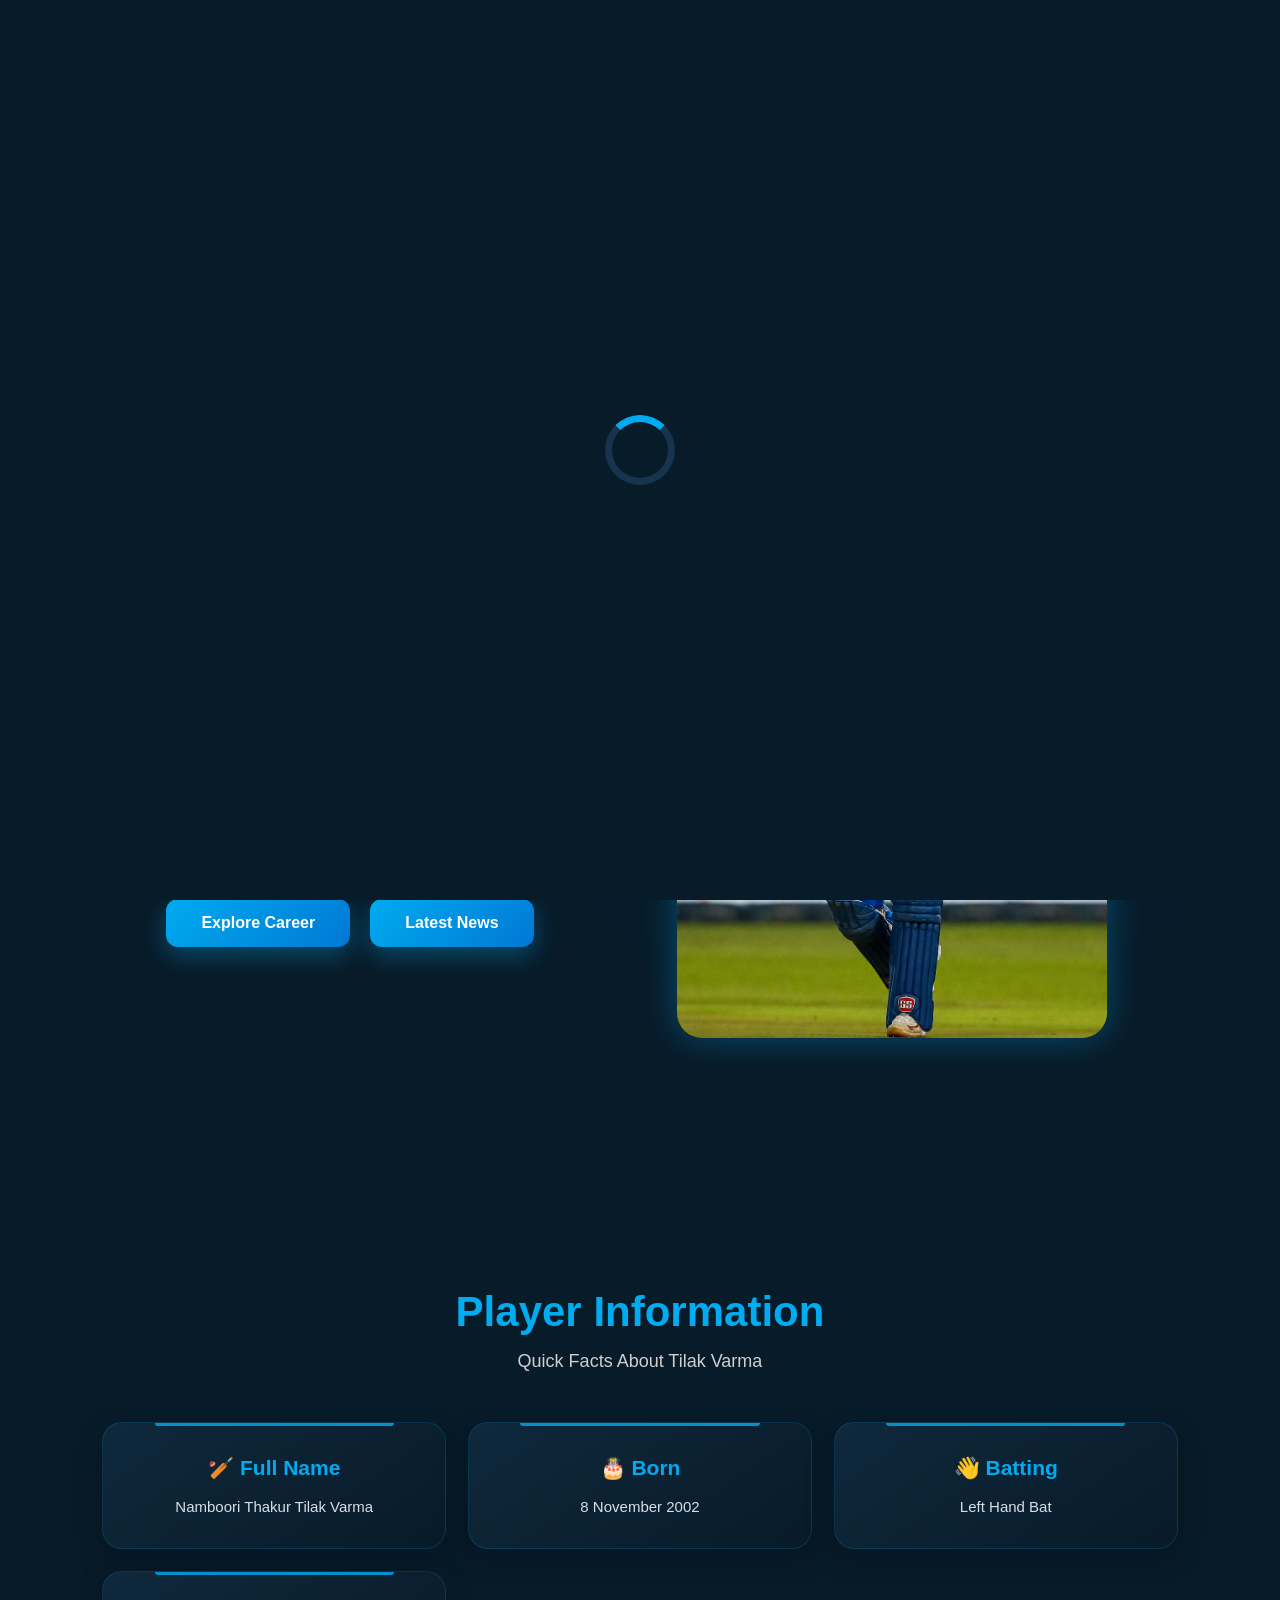
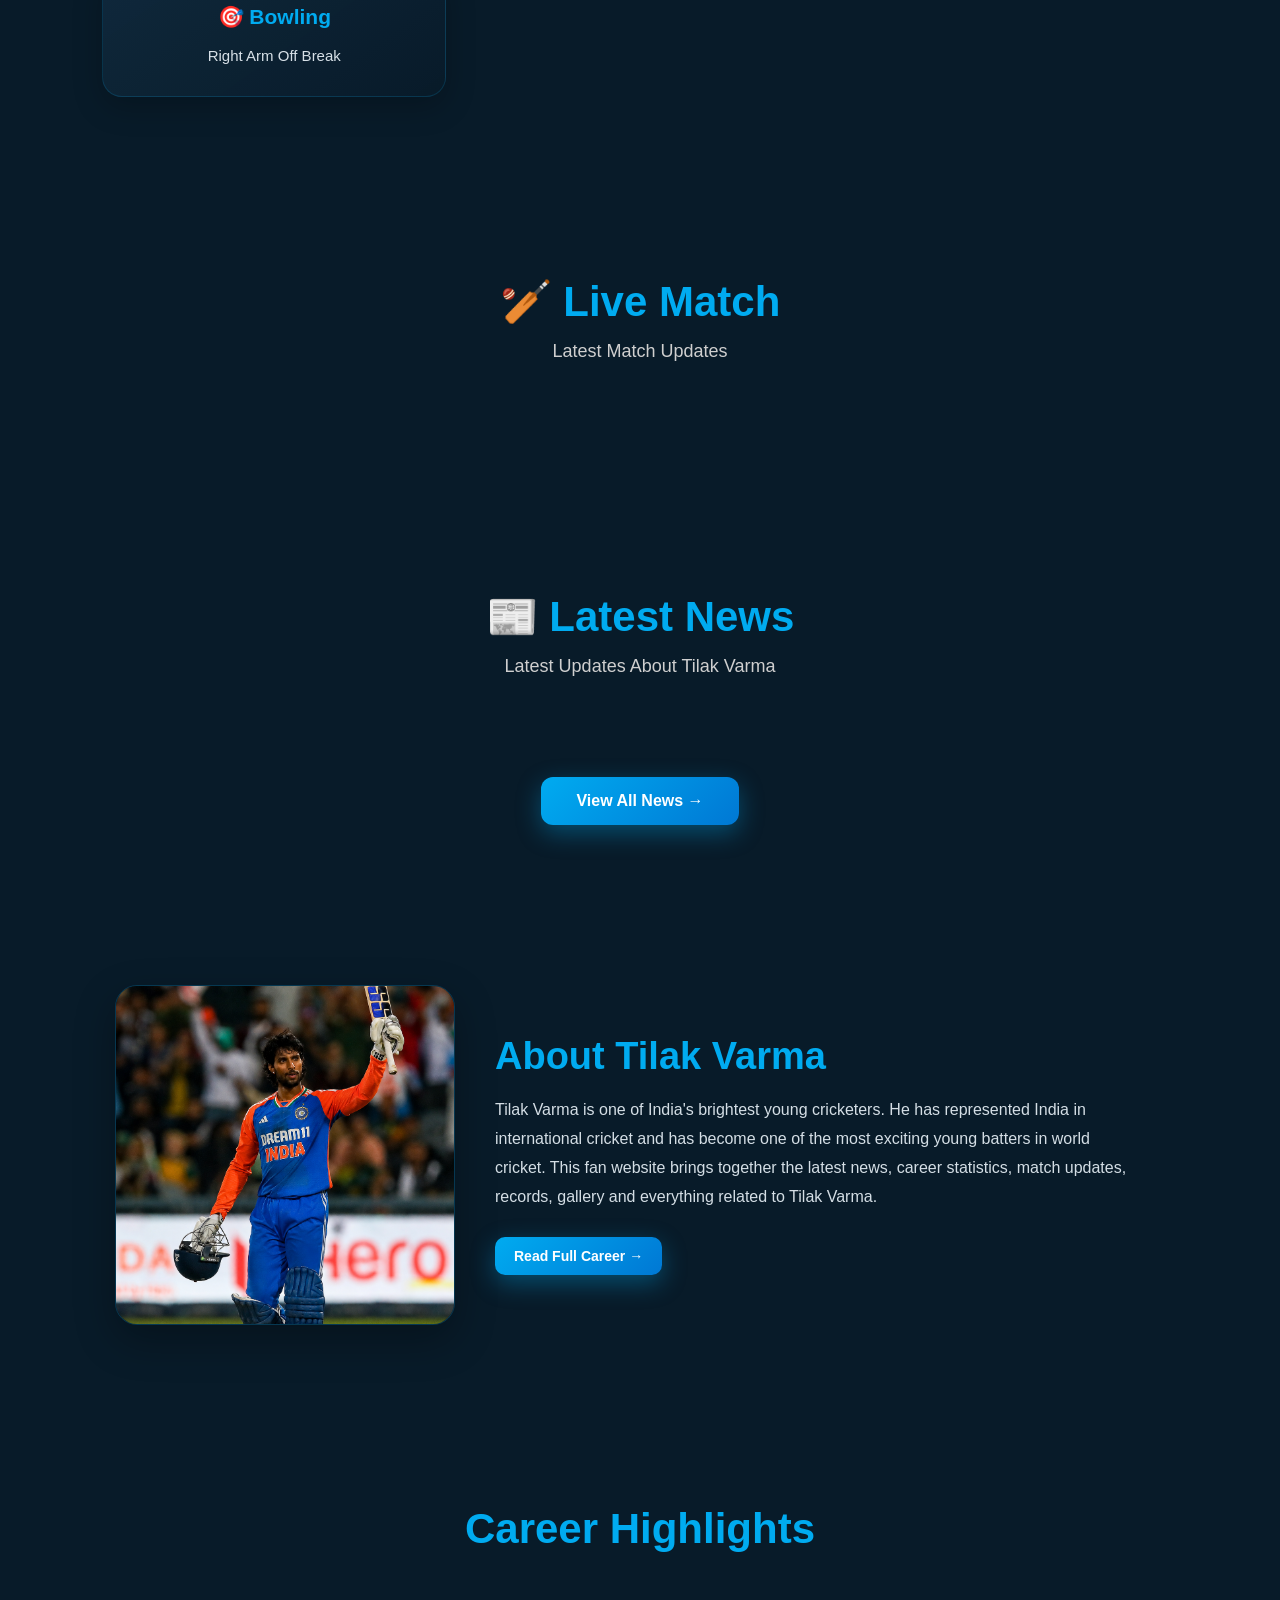
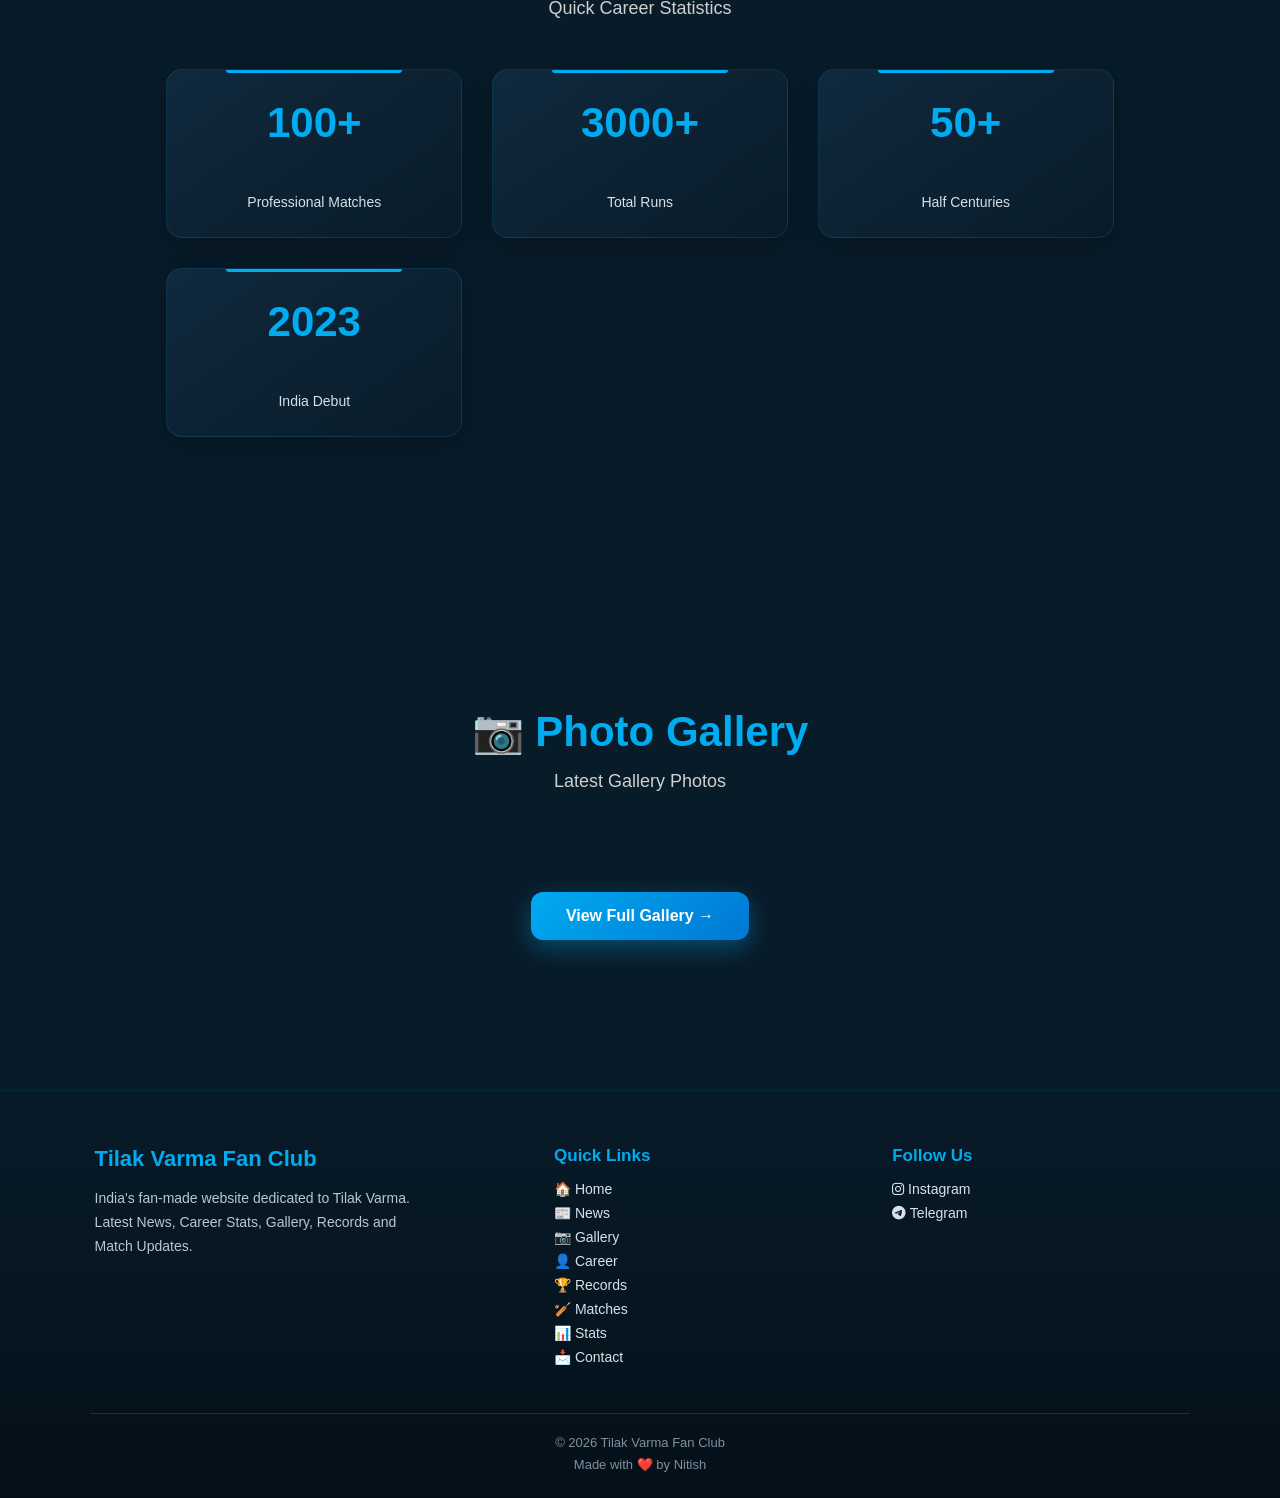
==== index.html @ 5b2d145c "website updated" ====
<!doctype html>
<html lang="en">
<head>

    <meta charset="UTF-8">

    <meta
        name="viewport"
        content="width=device-width, initial-scale=1.0"
    >

    <meta
        name="theme-color"
        content="#081b29"
    >

    <title>
        Tilak Varma Fan Club | News, Stats, Records & Gallery
    </title>

    <meta
        name="description"
        content="Tilak Varma Fan Club — Get the latest Tilak Varma news, career stats, records, match updates, photos and gallery."
    >

    <meta
        name="keywords"
        content="Tilak Varma, Tilak Varma Fan Club, Tilak Varma News, Tilak Varma Stats, Tilak Varma Records, Tilak Varma Photos, Tilak Varma Matches"
    >

    <meta
        name="author"
        content="Tilak Varma Fan Club"
    >

    <meta
        name="robots"
        content="index, follow"
    >

    <!-- Canonical -->

    <link
        rel="canonical"
        href="https://tilak-varma-fan-club.vercel.app/"
    >

    <!-- Favicon -->

    <link
        rel="icon"
        type="image/png"
        href="image/tilaklogo.png"
    >

    <!-- PWA -->

    <link
        rel="manifest"
        href="manifest.json"
    >

    <link
        rel="apple-touch-icon"
        href="image/tilaklogo.png"
    >

    <!-- Open Graph -->

    <meta
        property="og:type"
        content="website"
    >

    <meta
        property="og:title"
        content="Tilak Varma Fan Club | News, Stats & Records"
    >

    <meta
        property="og:description"
        content="Latest Tilak Varma news, career stats, records, matches and photos."
    >

    <meta
        property="og:image"
        content="https://tilak-varma-fan-club.vercel.app/image/tilaklogo.png"
    >

    <meta
        property="og:url"
        content="https://tilak-varma-fan-club.vercel.app/"
    >

    <meta
        property="og:site_name"
        content="Tilak Varma Fan Club"
    >

    <!-- Twitter / X -->

    <meta
        name="twitter:card"
        content="summary_large_image"
    >

    <meta
        name="twitter:title"
        content="Tilak Varma Fan Club | News, Stats & Records"
    >

    <meta
        name="twitter:description"
        content="Latest Tilak Varma news, stats, records, matches and photos."
    >

    <meta
        name="twitter:image"
        content="https://tilak-varma-fan-club.vercel.app/image/tilaklogo.png"
    >

    <!-- CSS -->

    <link rel="stylesheet" href="css/style.css">
    <link rel="stylesheet" href="css/home.css">
    <link rel="stylesheet" href="css/search.css">
    <link rel="stylesheet" href="css/news.css">
    <link rel="stylesheet" href="css/gallery.css">
    <link rel="stylesheet" href="css/stats.css">
    <link rel="stylesheet" href="css/responsive.css">

    <!-- Font Awesome -->

    <link
        rel="stylesheet"
        href="https://cdnjs.cloudflare.com/ajax/libs/font-awesome/6.6.0/css/all.min.css"
    >

</head>
  <body>
    <!-- ================= HEADER ================= -->

    <header>
      <nav class="navbar">
        <div class="logo">
          <img src="image/tilak.png" alt="Logo"/>

          <h2>
            Tilak Varma

            <span>Fan Club</span>
          </h2>
        </div>
        <ul class="nav-links">
          <li><a href="index.html">Home</a></li>
          <li><a href="stats.html">Stats</a></li>


          <li><a href="news.html">News</a></li>

          <li><a href="gallery.html">Gallery</a></li>
          
          
          <li><a href="career.html">Career</a></li>

          <li><a href="records.html">Records</a></li>

          <li><a href="matches.html">Matches</a></li>

          <li><a href="contact.html">Contact</a></li>
        </ul>

        <div class="menu">
          <i class="fas fa-bars"></i>
        </div>
      </nav>
    </header>
    <!-- ================= SEARCH ================= -->

<div class="site-search">

    <div class="search-box">

        <i class="fas fa-search"></i>

        <input
            type="search"
            id="siteSearch"
            placeholder="Search News, Records, Matches..."
            autocomplete="off"
        >

        <button
            id="clearSearch"
            type="button"
            aria-label="Clear Search"
        >
            ×
        </button>

    </div>

    <div
        id="searchResults"
        class="search-results">
    </div>

</div>

    <!-- ================= HERO ================= -->

    <section class="hero">
      <div class="hero-content">
        <p class="tag">🏏 India • Batting All-rounder</p>

        <h1>Tilak <span>Varma</span></h1>

        <h3>Indian International Cricketer</h3>

        <p>
          Welcome to India's biggest fan website dedicated to Tilak Varma. Get
          the latest News, Career Stats, Gallery, Records, Live Matches and much
          more.
        </p>

        <div class="hero-buttons">
          <a href="career.html" class="btn"> Explore Career </a>

          <a href="news.html" class="btn"> Latest News </a>
        </div>
      </div>

      <div class="hero-image">
        <img src="image/tilak23.png" alt="Tilak Varma"/>
      </div>
    </section>
    <!-- ================= PLAYER INFO ================= -->

    <section class="info-section">
      <h2 class="section-title">Player Information</h2>

      <p class="section-subtitle">Quick Facts About Tilak Varma</p>

      <div class="info-grid">
        <div class="info-card">
          <h3>🏏 Full Name</h3>
          <p>Namboori Thakur Tilak Varma</p>
        </div>

        <div class="info-card">
          <h3>🎂 Born</h3>
          <p>8 November 2002</p>
        </div>

        <div class="info-card">
          <h3>👋 Batting</h3>
          <p>Left Hand Bat</p>
        </div>

        <div class="info-card">
          <h3>🎯 Bowling</h3>
          <p>Right Arm Off Break</p>
        </div>
      </div>
    </section>

    <!-- ================= LIVE MATCH ================= -->

    <section class="live-match">
      <h2 class="section-title">🏏 Live Match</h2>

      <p class="section-subtitle">Latest Match Updates</p>

      <div id="liveMatches" class="matches-container">
        <!-- Firebase Match Data -->
      </div>
    </section>

    <!-- ================= LATEST NEWS ================= -->

    <section class="latest-news">
      <h2 class="section-title">📰 Latest News</h2>

      <p class="section-subtitle">Latest Updates About Tilak Varma</p>

      <div class="news-container">
        <!-- Firebase Latest 3 News -->
      </div>

      <div class="center-btn">
        <a href="news.html" class="btn"> View All News → </a>
      </div>
    </section>

    <!-- ================= ABOUT ================= -->

    <section class="about">
      <div class="about-image">
        <img src="image/tilak23.png" alt="Tilak Varma" />
      </div>

      <div class="about-content">
        <h2>About Tilak Varma</h2>

        <p>
          Tilak Varma is one of India's brightest young cricketers. He has
          represented India in international cricket and has become one of the
          most exciting young batters in world cricket. This fan website brings
          together the latest news, career statistics, match updates, records,
          gallery and everything related to Tilak Varma.
        </p>

        <a href="career.html" class="btn"> Read Full Career → </a>
      </div>
    </section>

    <!-- ================= CAREER HIGHLIGHTS ================= -->

    <section class="stats-section">
      <h2 class="section-title">Career Highlights</h2>

      <p class="section-subtitle">Quick Career Statistics</p>

      <div class="stats-grid">
        <div class="stat-card">
          <h2>100+</h2>

          <p>Professional Matches</p>
        </div>

        <div class="stat-card">
          <h2>3000+</h2>

          <p>Total Runs</p>
        </div>

        <div class="stat-card">
          <h2>50+</h2>

          <p>Half Centuries</p>
        </div>

        <div class="stat-card">
          <h2>2023</h2>

          <p>India Debut</p>
        </div>
      </div>
    </section>

    <!-- ================= GALLERY PREVIEW ================= -->

    <section class="gallery-preview">
      <h2 class="section-title">📷 Photo Gallery</h2>

      <p class="section-subtitle">Latest Gallery Photos</p>

      <div class="gallery-grid">
        <!-- Firebase Gallery -->
      </div>

      <div class="center-btn">
        <a href="gallery.html" class="btn"> View Full Gallery → </a>
      </div>
    </section>
    <!-- ================= FOOTER ================= -->

<footer>

    <div class="footer-content">

        <div class="footer-box">

            <h2>Tilak Varma Fan Club</h2>

            <p>

                India's fan-made website dedicated to
                Tilak Varma.

                Latest News, Career Stats,
                Gallery, Records and Match Updates.

            </p>

        </div>

        <div class="footer-box">

            <h3>Quick Links</h3>

            <a href="index.html">🏠 Home</a>
            <a href="news.html">📰 News</a>
            <a href="gallery.html">📷 Gallery</a>
            <a href="career.html">👤 Career</a>
            <a href="records.html">🏆 Records</a>
            <a href="matches.html">🏏 Matches</a>
            <a href="stats.html">📊 Stats</a>
            <a href="contact.html">📩 Contact</a>

        </div>

        <div class="footer-box">

            <h3>Follow Us</h3>

            <a href="https://www.instagram.com/tilakvarma72fc?igsh=MTAwdmg4ZjJzMjVjZA=="
               target="_blank">

                <i class="fab fa-instagram"></i>

                Instagram

            </a>

            <a href="https://t.me/+zEn6qYPk-aMzY2Zl"
               target="_blank">

                <i class="fab fa-telegram"></i>

                Telegram

            </a>

        </div>

    </div>

    <hr>

    <p class="copyright">

        © 2026 Tilak Varma Fan Club

        <br>

        Made with ❤️ by Nitish

    </p>

</footer>



<!-- ================= Scroll Top ================= -->

<button id="topBtn">

    <i class="fas fa-arrow-up"></i>

</button>



<!-- ================= Lightbox ================= -->

<div class="lightbox" id="lightbox">

    <span id="close">&times;</span>

    <img id="lightbox-img" src="" alt="Preview">

</div>



<!-- ================= Floating Social ================= -->

<div class="social-floating">

    <a href="https://www.instagram.com/tilakvarma72fc?igsh=MTAwdmg4ZjJzMjVjZA=="
       target="_blank">

        <i class="fab fa-instagram"></i>

    </a>

    <a href="https://t.me/+zEn6qYPk-aMzY2Zl"
       target="_blank">

        <i class="fab fa-telegram"></i>

    </a>

</div>



<!-- ================= Loader ================= -->

<div id="loader">

    <div class="loader-circle"></div>

</div>
<script>
if ("serviceWorker" in navigator) {

    window.addEventListener("load", () => {

        navigator.serviceWorker
            .register("/service-worker.js")
            .then(() => {

                console.log(
                    "✅ Service Worker Registered"
                );

            })
            .catch(error => {

                console.error(
                    "❌ Service Worker Error:",
                    error
                );

            });

    });

}
</script>


<!-- ================= JavaScript ================= -->
 <script type="module" src="js/search.js"> </script>
<script type="module" src="js/script.js"></script>
<script type="module" src="js/firebase.js"></script>
</body>

</html>
---- css/style.css ----
/* ==========================================
   TILAK VARMA FAN CLUB
   MAIN STYLE.CSS
========================================== */

*{
    margin:0;
    padding:0;
    box-sizing:border-box;
}

html,
body{
    width:100%;
    max-width:100%;
    overflow-x:hidden;
}

/* Google Font */

@import url('https://fonts.googleapis.com/css2?family=Poppins:wght@300;400;500;600;700;800&display=swap');

/* Reset */

*{
    margin:0;
    padding:0;
    box-sizing:border-box;
    scroll-behavior:smooth;
}

:root{

    --primary:#00abf0;
    --secondary:#0094d9;
    --dark:#081b29;
    --dark2:#10293d;
    --card:#16344d;
    --white:#ffffff;
    --gray:#d6d6d6;
    --shadow:0 0 25px rgba(0,171,240,.25);

}

body{

    font-family:'Poppins',sans-serif;
    background:var(--dark);
    color:white;
    overflow-x:hidden;

}

img{

    max-width:100%;
    display:block;

}

a{

    text-decoration:none;
    color:white;

}

ul{

    list-style:none;

}

section{

    padding:90px 8%;

}

.container{

    width:100%;
    max-width:1400px;
    margin:auto;

}

/* Scrollbar */

::-webkit-scrollbar{

    width:8px;

}

::-webkit-scrollbar-track{

    background:#0a2334;

}

::-webkit-scrollbar-thumb{

    background:var(--primary);
    border-radius:20px;

}
/* ==========================
   PREMIUM NAVBAR
========================== */

header{
    position: fixed;
    top: 0;
    left: 0;
    width: 100%;
    z-index: 9999;
    transition: .3s ease;
}

header.sticky{
    background: rgba(8,27,41,.95);
    backdrop-filter: blur(15px);
    box-shadow: 0 8px 25px rgba(0,0,0,.25);
}

body{
    padding-top: 90px;
}


.navbar{

width:70%;
max-width:1400px;

height:85px;

margin:auto;

display:flex;
align-items:center;
justify-content:space-between;

}

.logo{

display:flex;
align-items:center;
gap:15px;

}

.logo img{

width:60px;
height:60px;

border-radius:50%;

border:2px solid #00abf0;

transition:.35s;

}

.logo img:hover{

transform:rotate(10deg) scale(1.08);

}

.logo h2{

color:#fff;
font-size:20px;

}

.logo span{

color:#00abf0;

}

.nav-links{

display:flex;
gap:32px;

list-style:none;

}

.nav-links a{

position:relative;

color:#fff;

font-weight:600;

text-decoration:none;

transition:.3s;

}

.nav-links a:hover{

color:#00abf0;

}

.nav-links a::after{

content:"";

position:absolute;

left:0;
bottom:-8px;

width:0;
height:3px;

background:#00abf0;

border-radius:10px;

transition:.3s;

}

.nav-links a:hover::after,
.nav-links a.active::after{

width:100%;

}

.menu{

display:none;

font-size:28px;

color:#fff;

cursor:pointer;

}
/* ==========================================
   HERO SECTION
========================================== */

.hero{

    min-height:100%;

    display:grid;

    grid-template-columns:1fr 1fr;

    align-items:center;

    gap:60px;

    padding:140px 8% 90px;

    background:linear-gradient(rgba(8,27,41,.88),
    rgba(8,27,41,.92));

}

.hero-content{

    animation:fadeLeft 1s ease;

}

.tag{

    display:inline-block;

    background:rgba(0,171,240,.15);

    color:var(--primary);

    padding:10px 18px;

    border-radius:30px;

    margin-bottom:25px;

    font-weight:600;

}

.hero h1{

    font-size:70px;

    line-height:1.1;

    margin-bottom:20px;

}

.hero h1 span{

    color:var(--primary);

}

.hero h3{

    font-size:28px;

    color:#ddd;

    margin-bottom:25px;

}

.hero p{

    color:#ccc;

    font-size:18px;

    line-height:1.8;

    margin-bottom:35px;

}

.hero-buttons{

    display:flex;

    gap:20px;

    flex-wrap:wrap;

}

/* Hero Image */

.hero-image{

    display:flex;

    justify-content:center;

    animation:fadeRight 1s ease;

}

.hero-image img{

    width:420px;

    border-radius:25px;

    box-shadow:0 0 40px rgba(0,171,240,.35);

    transition:.4s;

}

.hero-image img:hover{

    transform:scale(1.04);

}

/* ==========================================
   BUTTON
========================================== */
.btn{

display:inline-block;
padding:15px 35px;
border-radius:12px;

background:linear-gradient(135deg,#00abf0,#0078d4);

color:#fff;
font-weight:600;

transition:.35s;

box-shadow:0 8px 25px rgba(0,171,240,.35);

}

.btn:hover{

transform:translateY(-5px);

box-shadow:0 12px 35px rgba(0,171,240,.55);

}

/* ==========================================
   SECTION TITLE
========================================== */

.section-title{

    text-align:center;

    font-size:42px;

    color:var(--primary);

    margin-bottom:15px;

}

.section-subtitle{

    text-align:center;

    color:#cfcfcf;

    margin-bottom:50px;

    font-size:18px;

}/* ==========================================
   PREMIUM INFO SECTION
========================================== */

.info-grid {
    display: grid;
    grid-template-columns: repeat(3, 1fr);
    gap: 22px;
    margin-top: 40px;
}

.info-card {
    position: relative;
    overflow: hidden;

    background: linear-gradient(
        145deg,
        rgba(16,41,61,.95),
        rgba(8,27,41,.98)
    );

    padding: 28px 24px;

    border-radius: 20px;

    text-align: center;

    border: 1px solid rgba(0,171,240,.16);

    box-shadow:
        0 10px 30px rgba(0,0,0,.22);

    transition:
        transform .3s ease,
        box-shadow .3s ease,
        border-color .3s ease;
}


/* Blue glow at top */

.info-card::before {
    content: "";

    position: absolute;

    top: 0;
    left: 15%;
    right: 15%;

    height: 3px;

    background: #00abf0;

    border-radius: 0 0 10px 10px;

    opacity: .8;
}


/* Hover */

.info-card:hover {
    transform: translateY(-7px);

    border-color: rgba(0,171,240,.45);

    box-shadow:
        0 18px 40px rgba(0,171,240,.18);
}


/* Heading */

.info-card h3 {
    color: var(--primary);

    margin: 5px 0 14px;

    font-size: 21px;

    font-weight: 700;
}


/* Paragraph */

.info-card p {
    color: #d7e0e7;

    line-height: 1.7;

    font-size: 15px;

    margin: 0;
}


/* ==========================================
   MOBILE
========================================== */
@media (max-width: 768px) {

    .info-grid {
        grid-template-columns: repeat(2, 1fr);
        gap: 10px;
        margin-top: 25px;
    }

    .info-card {
        padding: 16px 10px;
        border-radius: 13px;
    }

    .info-card h3 {
        font-size: 15px;
        margin-bottom: 6px;
    }

    .info-card p {
        font-size: 11.5px;
        line-height: 1.5;
    }

}


/* ==========================================
   SMALL PHONES
========================================== */

@media (max-width: 420px) {

    .info-grid {
        gap: 11px;
    }

    .info-card {
        padding: 18px 12px;

        border-radius: 14px;
    }

    .info-card h3 {
        font-size: 16px;
    }

    .info-card p {
        font-size: 12.5px;
    }

}
/* ======================================
   PREMIUM LIVE MATCH
====================================== */

.matches-container{

display:flex;
justify-content:center;

}

.match-card{

width:100%;
max-width:850px;

background:linear-gradient(135deg,#10293d,#081b29);

border:1px solid rgba(0,171,240,.15);

border-radius:22px;

padding:30px;

box-shadow:0 15px 40px rgba(0,0,0,.35);

transition:.35s;

}

.match-card:hover{

transform:translateY(-8px);

box-shadow:0 20px 45px rgba(0,171,240,.30);

}

.match-card h3{

color:#fff;

font-size:28px;

margin-bottom:15px;

}

.match-card p{

color:#c8d5df;

margin:10px 0;

font-size:17px;

}

.match-status{

display:inline-block;

padding:8px 18px;

border-radius:30px;

background:#00abf0;

color:#fff;

font-weight:700;

margin-bottom:18px;

}

@media(max-width:768px){

.match-card{

padding:20px;

border-radius:16px;

}

.match-card h3{

font-size:22px;

}

.match-card p{

font-size:15px;

}

}


/* ==========================================
   NEWS SECTION
========================================== */

.news-container{

    display:grid;

    grid-template-columns:repeat(auto-fit,minmax(330px,1fr));

    gap:30px;

}

.news-card{

    background:var(--card);

    border-radius:18px;

    overflow:hidden;

    transition:.35s;

}

.news-card:hover{

    transform:translateY(-10px);

    box-shadow:var(--shadow);

}
.news-card img{
    width:100%;
    height:220px;
    object-fit:cover;
}


.news-content{

    padding:20px;

}

.news-content h3{

    color:var(--primary);

    margin-bottom:15px;

}

.news-content p{

    color:#ddd;

    line-height:1.7;

    margin-bottom:20px;
/* ======================================
   PREMIUM GALLERY PREVIEW
====================================== */

.gallery-preview {
    padding: 55px 0;
}

.gallery-preview .gallery-grid {
    display: grid;
    grid-template-columns: repeat(3, 1fr);
    gap: 18px;
    margin-top: 28px;
}

.gallery-preview .gallery-photo {
    width: 100%;
    height: 240px;

    object-fit: cover;

    border-radius: 16px;

    cursor: pointer;

    display: block;

    transition: .35s ease;

    box-shadow: 0 8px 25px rgba(0,0,0,.22);
}

.gallery-preview .gallery-photo:hover {
    transform: translateY(-5px) scale(1.02);

    box-shadow:
        0 15px 35px rgba(0,171,240,.20);
}}
/* ==========================================
   CENTER BUTTON
========================================== */

.center-btn{

    text-align:center;

    margin-top:50px;

}/* ==========================================
   PREMIUM ABOUT SECTION
========================================== */

.about {
    max-width: 1150px;
    margin: 70px auto;
    padding: 0 30px;

    display: grid;
    grid-template-columns: 380px 1fr;
    align-items: center;
    gap: 20px;
}

.about-image {
    display: flex;
    justify-content: center;
}

.about-image img {
    width: 100%;
    max-width: 340px;
    height: 340px;

    object-fit: cover;

    border-radius: 22px;

    border: 1px solid rgba(0,171,240,.2);

    box-shadow:
        0 15px 40px rgba(0,0,0,.3);

    transition: .3s ease;
}

.about-image img:hover {
    transform: translateY(-5px);

    box-shadow:
        0 18px 40px rgba(0,171,240,.18);
}

.about-content {
    padding: 10px 0;
}

.about-content h2 {
    color: var(--primary);

    font-size: 38px;

    margin: 0 0 18px;

    font-weight: 800;
}

.about-content p {
    color: #d4dee5;

    font-size: 16px;

    line-height: 1.8;

    margin: 0 0 25px;

    max-width: 650px;
}

.about-content .btn {
    display: inline-flex;
    align-items: center;

    padding: 11px 19px;

    border-radius: 10px;

    font-size: 14px;
}


/* ==========================================
   TABLET
========================================== */

@media (max-width: 900px) {

    .about {
        grid-template-columns: 280px 1fr;
        gap: 30px;

        padding: 0 25px;
    }

    .about-image img {
        width: 270px;
        height: 270px;
    }

    .about-content h2 {
        font-size: 32px;
    }

    .about-content p {
        font-size: 14px;
        line-height: 1.7;
    }

}


/* ==========================================
   MOBILE
========================================== */

@media (max-width: 768px) {

    .about {
        grid-template-columns: 1fr;

        gap: 22px;

        margin: 50px auto;

        padding: 0 18px;

        text-align: center;
    }

    .about-image img {
        width: 310px;
        height: 330px;

        border-radius: 17px;
    }

    .about-content {
        padding: 0;
    }

    .about-content h2 {
        font-size: 28px;

        margin-bottom: 12px;
    }

    .about-content p {
        font-size: 13px;

        line-height: 1.7;

        margin-bottom: 18px;
    }

    .about-content .btn {
        padding: 10px 16px;

        font-size: 13px;
    }

}


/* ==========================================
   SMALL PHONE
========================================== */

@media (max-width: 420px) {

    .about {
        margin: 40px auto;
        padding: 0 14px;
    }

    .about-image img {
        width: 180px;
        height: 180px;
    }

    .about-content h2 {
        font-size: 25px;
    }

    .about-content p {
        font-size: 12.5px;
    }

}
/* ==========================================
   PREMIUM CAREER STATS
========================================== */

.stats-grid {
    display: grid;
    grid-template-columns: repeat(4, 1fr);
    gap: 18px;
    margin-top: 30px;
}

.stat-card {
    position: relative;
    overflow: hidden;

    background: linear-gradient(
        145deg,
        #10293d,
        #081b29
    );

    padding: 24px 18px;

    text-align: center;

    border-radius: 16px;

    border: 1px solid rgba(0,171,240,.15);

    box-shadow: 0 8px 25px rgba(0,0,0,.22);

    transition: .3s ease;
}

.stat-card:hover {
    transform: translateY(-5px);

    border-color: rgba(0,171,240,.45);

    box-shadow: 0 14px 30px rgba(0,171,240,.18);
}

/* Blue top line */

.stat-card::before {
    content: "";

    position: absolute;

    top: 0;
    left: 20%;
    right: 20%;

    height: 3px;

    background: #00abf0;

    border-radius: 0 0 10px 10px;
}

.stat-card h2 {
    font-size: 36px;

    color: var(--primary);

    margin: 5px 0 8px;

    font-weight: 800;
}

.stat-card p {
    color: #d5e0e8;

    font-size: 14px;

    margin: 0;

    line-height: 1.5;
}


/* ==========================================
   TABLET
========================================== */

@media (max-width: 992px) {

    .stats-grid {
        grid-template-columns: repeat(2, 1fr);
        gap: 14px;
    }

}


/* ==========================================
   MOBILE
========================================== */

@media (max-width: 600px) {

    .stats-grid {
        grid-template-columns: repeat(2, 1fr);
        gap: 10px;
        margin-top: 22px;
    }

    .stat-card {
        padding: 18px 10px;
        border-radius: 13px;
    }

    .stat-card h2 {
        font-size: 29px;
        margin-bottom: 5px;
    }

    .stat-card p {
        font-size: 12px;
    }

}


/* ==========================================
   SMALL PHONES
========================================== */

@media (max-width: 380px) {

    .stats-grid {
        gap: 8px;
    }

    .stat-card {
        padding: 15px 8px;
    }

    .stat-card h2 {
        font-size: 26px;
    }

    .stat-card p {
        font-size: 11px;
    }

}/* ==========================================
   PREMIUM FOOTER
========================================== */

footer {
    background: linear-gradient(
        180deg,
        #081b29,
        #041019
    );

    padding: 50px 7% 22px;

    margin-top: 60px;

    border-top: 1px solid rgba(0,171,240,.15);
}

.footer-content {
    max-width: 1200px;
    margin: 0 auto;

    display: grid;
    grid-template-columns: 1.4fr 1fr 1fr;
    gap: 35px;
}

.footer-box {
    padding: 5px;
}

.footer-box h2,
.footer-box h3 {
    color: var(--primary);

    margin: 0 0 15px;

    font-weight: 700;
}

.footer-box h2 {
    font-size: 22px;
}

.footer-box h3 {
    font-size: 17px;
}

.footer-box p {
    color: #b9c7d1;

    line-height: 1.7;

    font-size: 14px;

    max-width: 330px;

    margin: 0;
}

.footer-box a {
    display: block;

    width: fit-content;

    color: #d8e1e7;

    text-decoration: none;

    margin: 8px 0;

    font-size: 14px;

    transition: .25s ease;
}

.footer-box a:hover {
    color: var(--primary);

    padding-left: 5px;
}

footer hr {
    max-width: 1200px;

    border: none;

    height: 1px;

    background: rgba(255,255,255,.12);

    margin: 35px auto 18px;
}

.copyright {
    text-align: center;

    color: #7f909d;

    font-size: 13px;

    line-height: 1.7;

    margin: 0;
}
@media (max-width: 500px) {

    footer {
    padding: 32px 7% 15px;
    margin-top: 40px;

    background: linear-gradient(
        180deg,
        #081b29,
        #041019
    );

    border-top: 1px solid rgba(0,171,240,.15);
}
    .footer-content {
        display: grid;
        grid-template-columns: 1fr 1fr;
        gap: 18px 25px;
    }

    /* Description full width */
    .footer-box:first-child {
        grid-column: 1 / -1;
        text-align: center;
    }

    .footer-box h2 {
        font-size: 19px;
        margin-bottom: 8px;
    }

    .footer-box h3 {
        font-size: 15px;
        margin-bottom: 8px;
    }

    .footer-box p {
        font-size: 12px;
        line-height: 1.5;
        margin: 0 auto;
    }

    .footer-box a {
        font-size: 12px;
        margin: 5px 0;
        line-height: 1.4;
    }

    footer hr {
        margin: 20px 0 12px;
    }

    .copyright {
        font-size: 11px;
        line-height: 1.5;
    }

}
/* ==========================================
   SOCIAL FLOATING
========================================== */

.social-floating{

    position:fixed;

    right:25px;

    bottom:100px;

    display:flex;

    flex-direction:column;

    gap:15px;

    z-index:999;

}

.social-floating a{

    width:55px;

    height:55px;

    display:flex;

    justify-content:center;

    align-items:center;

    background:var(--primary);

    color:white;

    border-radius:50%;

    font-size:22px;

    transition:.3s;

    box-shadow:0 0 20px rgba(0,171,240,.35);

}

.social-floating a:hover{

    transform:scale(1.1);

    background:var(--secondary);

}


/* ==========================================
   SCROLL TO TOP
========================================== */

#topBtn{

    position:fixed;

    right:25px;

    bottom:25px;

    width:55px;

    height:55px;

    border:none;

    border-radius:50%;

    background:var(--primary);

    color:white;

    font-size:22px;

    cursor:pointer;

    display:none;  

    justify-content: center;
    align-items: center;
    display: flex;

    z-index:999;

    transition:.3s;
    

}

#topBtn:hover{

    background:var(--secondary);

    transform:translateY(-5px);

}
/* ==========================================
   LIGHTBOX
========================================== */

.lightbox{

    position:fixed;

    inset:0;

    background:rgba(0,0,0,.92);

    display:none;

    justify-content:center;

    align-items:center;

    z-index:99999;

}

.lightbox img{

    max-width:90%;

    max-height:90%;

    border-radius:15px;

    box-shadow:0 0 40px rgba(0,171,240,.35);

}

#close{

    position:absolute;

    top:25px;

    right:35px;

    font-size:45px;

    color:white;

    cursor:pointer;

}

/* ==========================================
   LOADER
========================================== */

#loader{

    position:fixed;

    inset:0;

    background:#081b29;

    display:flex;

    justify-content:center;

    align-items:center;

    z-index:999999;

}

.loader-circle{

    width:70px;

    height:70px;

    border:7px solid #16344d;

    border-top:7px solid var(--primary);

    border-radius:50%;

    animation:spin 1s linear infinite;

}

@keyframes spin{

    100%{

        transform:rotate(360deg);

    }

}

/* ==========================================
   FADE ANIMATION
========================================== */

@keyframes fadeLeft{

    from{

        opacity:0;

        transform:translateX(-60px);

    }

    to{

        opacity:1;

        transform:translateX(0);

    }

}

@keyframes fadeRight{

    from{

        opacity:0;

        transform:translateX(60px);

    }

    to{

        opacity:1;

        transform:translateX(0);

    }

}

@keyframes fadeUp{

    from{

        opacity:0;

        transform:translateY(50px);

    }

    to{

        opacity:1;

        transform:translateY(0);

    }

}

/* ==========================================
   RESPONSIVE
========================================== */

@media(max-width:991px){

.menu{

display:block;

color:white;

}

@media(max-width:992px){

.hero{

flex-direction:column-reverse;
text-align:center;
min-height:auto;
padding:40px 0;

}

.hero h1{

font-size:48px;

}

.hero h3{

font-size:24px;

}

.hero p{

margin:auto;

}

.hero-buttons{

justify-content:center;

}

.hero-image img{

width:320px;

}

}

@media(max-width:480px){

.hero{

margin-top:30px;

}

.hero h1{

font-size:40px;

}

.hero h3{

font-size:20px;

}

.hero p{

font-size:16px;

}

.hero-image img{

width:260px;

}

.tag{

font-size:14px;

padding:8px 16px;

}

}

.about{

grid-template-columns:1fr;

text-align:center;

}

.about-image{

margin-bottom:30px;

}

.about-image img{

width:300px;

}

.footer-content{

grid-template-columns:1fr;

text-align:center;

}

.social-floating{

right:15px;

bottom:90px;

}

#topBtn{

right:15px;

bottom:20px;

}

}

@media(max-width:600px){

section{

padding:70px 5%;

}

.hero h1{

font-size:38px;

}

.section-title{

font-size:30px;

}

.info-grid,
.news-container,
.gallery-grid,
.matches-container,
.stats-grid{

grid-template-columns:1fr;

}

.logo h2{

font-size:20px;

}

.logo img{

width:50px;

height:50px;

}

.btn{

padding:12px 24px;

font-size:15px;

}


/* =================================
   MOBILE SCROLL HEADER
================================= */

@media (max-width: 992px) {

    header.scroll-hide .logo {
        opacity: 0;
        visibility: hidden;
        transform: translateX(-30px);
        pointer-events: none;
    }

    header.scroll-hide .menu,
    header.scroll-hide .menu-toggle {
        opacity: 1;
        visibility: visible;
    }

    header .logo {
        transition: .3s ease;
    }
}
}

/* =========================================
   MOBILE NAVBAR - COMPACT
========================================= */

@media (max-width: 992px) {

    header {
        height: 78px;
    }

    .navbar {
        height: 78px;
        min-height: 78px;
        padding: 0 18px;
        display: flex;
        align-items: center;
    }

    /* Logo */
    .logo {
        height: 48px;
        display: flex;
        align-items: center;
        gap: 9px;
    }

    .logo img {
        width: 42px;
        height: 42px;
        object-fit: cover;
        border-radius: 50%;
    }

    .logo span {
        font-size: 17px;
    }

    /* Hamburger */
    .menu-toggle,
    .menu {
        font-size: 30px;
        line-height: 1;
        padding: 5px;
    }

}


/* =========================================
   AFTER SCROLL - ONLY MENU
========================================= */

@media (max-width: 992px) {

    header.scroll-hide {
        height: 60px;
    }

    header.scroll-hide .navbar {
        height: 60px;
        min-height: 60px;
        padding: 0 15px;
    }

    header.scroll-hide .logo {
        opacity: 0;
        visibility: hidden;
        width: 0;
        overflow: hidden;
        margin: 0;
    }

    header.scroll-hide .menu-toggle,
    header.scroll-hide .menu {
        font-size: 28px;
        margin-left: auto;
    }

}

/* ==========================================
   HOME LATEST NEWS - PREMIUM
========================================== */

.latest-news .news-container {
    display: grid;
    grid-template-columns: repeat(2, 1fr);
    gap: 22px;
}

.latest-news .news-card {
    background: var(--card);
    border-radius: 18px;
    overflow: hidden;
    transition: .3s ease;

    border: 1px solid rgba(0,171,240,.12);
    box-shadow: 0 8px 25px rgba(0,0,0,.20);
}

.latest-news .news-card:hover {
    transform: translateY(-5px);
    box-shadow: 0 15px 35px rgba(0,171,240,.16);
}

.latest-news .news-card img {
    width: 100%;
    height: 220px;
    object-fit: cover;
    display: block;
}

.latest-news .news-content {
    padding: 18px;
}

.latest-news .news-content h3 {
    color: var(--primary);
    font-size: 19px;
    line-height: 1.35;
    margin: 0 0 9px;


    overflow: hidden;
}

.latest-news .news-content p {
    color: #ddd;
    font-size: 13px;
    line-height: 1.6;
    margin: 0 0 16px;

    overflow: hidden;
}


/* ==========================================
   MOBILE
========================================== */

@media (max-width: 768px) {

    .latest-news .news-container {
        grid-template-columns: 1fr;
        gap: 15px;
    }

    .latest-news .news-card {
        border-radius: 15px;
    }

    .latest-news .news-card img {
        height: 200px;
    }

    .latest-news .news-content {
        padding: 15px;
    }

    .latest-news .news-content h3 {
        font-size: 17px;
    }

    .latest-news .news-content p {
        font-size: 12.5px;
        line-height: 1.6;
    }

}


/* ==========================================
   SMALL PHONE
========================================== */

@media (max-width: 420px) {

    .latest-news .news-card img {
        height: 185px;
    }

    .latest-news .news-content {
        padding: 14px;
    }

}
---- css/home.css ----
.hero{
    width:90%;
    max-width:1400px;
    margin:70px auto;
    min-height:85vh;

    display:flex;
    justify-content:space-between;
    align-items:center;
    gap:60px;
}

.hero-content{
    flex:1;
    animation:fadeLeft 1s ease;
}

.tag{
    display:inline-block;
    padding:10px 20px;
    border-radius:50px;
    background:#10314d;
    color:#fff;
    font-weight:600;
    margin-bottom:25px;
}

.hero h1{
    font-size:72px;
    line-height:1.1;
    color:#fff;
    margin-bottom:15px;
}

.hero h1 span{
    color:var(--primary);
}

.hero h3{
    color:#ddd;
    font-size:34px;
    margin-bottom:25px;
}

.hero p{
    color:#b9c6d3;
    line-height:1.8;
    max-width:600px;
    font-size:18px;
}

.hero-buttons{
    display:flex;
    gap:20px;
    margin-top:35px;
    flex-wrap:wrap;
}

.hero-image{
    flex:1;
    display:flex;
    justify-content:center;
    position:relative;
}

.hero-image::before{
    content:"";
    position:absolute;
    width:420px;
    height:420px;
    background:#00abf0;
    filter:blur(120px);
    opacity:.25;
    border-radius:50%;
}

.hero-image img{
    width:430px;
    max-width:100%;
    border-radius:25px;
    position:relative;
    z-index:2;

    animation:floating 5s ease-in-out infinite;

    box-shadow:
    0 0 35px rgba(0,171,240,.35);
}

@keyframes floating{

0%,100%{

transform:translateY(0px);

}

50%{

transform:translateY(-15px);

}

}

@keyframes fadeLeft{

from{

opacity:0;
transform:translateX(-60px);

}

to{

opacity:1;
transform:translateX(0);
}

}

/* ======================================
   PREMIUM NEWS
====================================== */
.latest-news{

padding:90px 0;

}

.news-container{

display:grid;

grid-template-columns:repeat(3,1fr);

gap:30px;

}

.news-card{

background:#10293d;

border-radius:18px;

overflow:hidden;

transition:.35s;

box-shadow:0 10px 30px rgba(0,0,0,.25);

border:1px solid rgba(255,255,255,.05);

}

.news-card:hover{

transform:translateY(-10px);

box-shadow:0 20px 45px rgba(0,171,240,.25);

}

.news-card img{

width:100%;
height:230px;

object-fit:cover;

transition:.4s;

}

.news-card:hover img{

transform:scale(1.08);

}

.news-content{

padding:22px;

}

.news-content h3{

color:#fff;

font-size:22px;

margin-bottom:12px;

line-height:1.5;

}

.news-content p{

color:#b8c6d3;

font-size:15px;

line-height:1.8;

margin-bottom:18px;

}

.news-content .btn{

padding:12px 24px;

font-size:15px;

}

/* ======================================
   PREMIUM GALLERY PREVIEW
====================================== */

.gallery-preview{

padding:90px 0;

}

.gallery-grid{

display:grid;

grid-template-columns:repeat(3,1fr);

gap:22px;

}

.gallery-photo{

width:100%;
height:270px;

object-fit:cover;

border-radius:18px;

cursor:pointer;

transition:.4s;

box-shadow:0 10px 30px rgba(0,0,0,.25);
}

.gallery-photo:hover{

transform:translateY(-8px) scale(1.03);

box-shadow:0 20px 40px rgba(0,171,240,.35);

}
---- css/search.css ----
/* ==========================================
   SEARCH BAR
========================================== */

.site-search {
    width: 100%;
    max-width: 620px;
    margin: 25px auto 0;
    padding: 0 18px;
    box-sizing: border-box;

    position: relative;
    z-index: 100;
}


/* ==========================================
   SEARCH BOX
========================================== */

.site-search .search-box {
    width: 100%;
    height: 54px;

    display: flex !important;
    flex-direction: row !important;

    align-items: center !important;

    box-sizing: border-box;

    background: #102b40;

    border: 1px solid rgba(0,171,240,.35);

    border-radius: 28px;

    padding: 0 10px 0 16px;

    box-shadow:
        0 8px 25px rgba(0,0,0,.20);

    transition: .3s ease;
}

.site-search .search-box:focus-within {
    border-color: #00abf0;

    box-shadow:
        0 0 0 3px rgba(0,171,240,.10),
        0 10px 30px rgba(0,0,0,.25);
}


/* ==========================================
   SEARCH ICON
========================================== */

.site-search .search-box > i {
    position: static !important;

    display: flex !important;

    flex-shrink: 0;

    width: 25px;
    height: 25px;

    align-items: center;
    justify-content: center;

    margin: 0 8px 0 0 !important;

    color: #00abf0;

    font-size: 18px;

    line-height: 1;
}


/* ==========================================
   INPUT
========================================== */

.site-search .search-box input {
    flex: 1 1 auto !important;

    width: auto !important;

    min-width: 0;

    height: 100%;

    padding: 0 8px !important;

    margin: 0 !important;

    border: none !important;

    outline: none !important;

    background: transparent !important;

    color: #fff !important;

    font-size: 15px;
}

.site-search .search-box input::placeholder {
    color: #8296a5;
}


/* ==========================================
   CLEAR BUTTON
========================================== */

.site-search #clearSearch {
    display: none;

    flex-shrink: 0;

    width: 30px !important;
    height: 30px !important;

    min-width: 30px;

    margin: 0 !important;
    padding: 0 !important;

    border: none !important;

    border-radius: 50%;

    background: rgba(255,255,255,.08) !important;

    color: #fff !important;

    font-size: 20px;

    line-height: 30px;

    text-align: center;

    cursor: pointer;
}

.site-search #clearSearch:hover {
    background: rgba(0,171,240,.25) !important;
}


/* ==========================================
   SEARCH RESULTS
========================================== */

.site-search .search-results {
    display: none;

    position: absolute;

    top: 62px;

    left: 18px;
    right: 18px;

    max-height: 400px;

    overflow-y: auto;

    background: #0b2234;

    border: 1px solid rgba(0,171,240,.20);

    border-radius: 15px;

    box-shadow:
        0 18px 40px rgba(0,0,0,.40);
}


/* ==========================================
   RESULT
========================================== */

.site-search .search-result {
    display: flex;

    align-items: center;

    gap: 12px;

    padding: 13px 15px;

    text-decoration: none;

    border-bottom: 1px solid rgba(255,255,255,.06);

    color: #fff;
}

.site-search .search-result:hover {
    background: rgba(0,171,240,.08);
}

.site-search .search-result img {
    width: 50px;
    height: 50px;

    flex-shrink: 0;

    object-fit: cover;

    border-radius: 9px;
}

.search-result-content {
    min-width: 0;
}

.search-result-content h4 {
    margin: 0 0 4px;

    color: #fff;

    font-size: 14px;

    white-space: nowrap;

    overflow: hidden;

    text-overflow: ellipsis;
}

.search-result-content span {
    color: #00abf0;

    font-size: 11px;
}

.search-no-result {
    padding: 22px;

    text-align: center;

    color: #aebdc7;
}


/* ==========================================
   MOBILE
========================================== */

@media (max-width: 768px) {

    .site-search {
        max-width: none;

        margin-top: 20px;

        padding: 0 18px;
    }

    .site-search .search-box {
        height: 52px;
    }

    .site-search .search-box input {
        font-size: 14px;
    }

    .site-search .search-results {
        left: 18px;
        right: 18px;
    }
}


/* ==========================================
   SMALL PHONE
========================================== */

@media (max-width: 420px) {

    .site-search {
        margin-top: 16px;

        padding: 0 14px;
    }

    .site-search .search-box {
        height: 50px;

        border-radius: 25px;
    }

    .site-search .search-box input {
        font-size: 13px;
    }

    .site-search .search-box input::placeholder {
        font-size: 12px;
    }

    .site-search .search-results {
        left: 14px;
        right: 14px;
    }
}
---- css/news.css ----
/* ==========================================
   NEWS HERO
========================================== */

.news-hero {
    width: 100%;
    min-height: 300px;

    display: flex;
    justify-content: center;
    align-items: center;
    flex-direction: column;

    text-align: center;

    background:
        radial-gradient(
            circle at 85% 70%,
            rgba(0,171,240,.55),
            transparent 45%
        ),
        linear-gradient(
            135deg,
            #081b29,
            #10293d
        );

    padding: 55px 20px 45px;

    box-sizing: border-box;
}

.news-hero h1 {
    color: #fff;

    font-size: 46px;

    margin: 0 0 12px;

    font-weight: 800;
}

.news-hero p {
    max-width: 650px;

    color: #d8e2e9;

    font-size: 17px;

    line-height: 1.6;

    margin: 0;
}


/* ==========================================
   SEARCH BOX
========================================== */

.search-box {
    width: 90%;
    max-width: 650px;

    margin: 38px auto 45px;

    box-sizing: border-box;
}

.search-box input {
    width: 100%;

    box-sizing: border-box;

    padding: 15px 22px;

    border: 1px solid rgba(0,171,240,.15);

    outline: none;

    border-radius: 50px;

    background: #10293d;

    color: #fff;

    font-size: 16px;

    transition: .3s;

    box-shadow:
        0 8px 25px rgba(0,0,0,.18);
}

.search-box input:focus {
    border-color: #00abf0;

    box-shadow:
        0 0 20px rgba(0,171,240,.25);
}

.search-box input::placeholder {
    color: #aebbc4;
}


/* ==========================================
   NEWS SECTION
========================================== */

.all-news {
    width: 90%;

    max-width: 1200px;

    margin: 0 auto 60px;
}

.all-news h2 {
    text-align: center;

    color: #00abf0;

    font-size: 38px;

    margin: 0 0 30px;

    font-weight: 800;
}


/* ==========================================
   NEWS GRID
========================================== */

.news-container {
    display: grid;

    grid-template-columns:
        repeat(3, 1fr);

    gap: 22px;
}


/* ==========================================
   NEWS CARD
========================================== */

.news-card {
    background:
        linear-gradient(
            145deg,
            #10293d,
            #0b2132
        );

    border-radius: 18px;

    overflow: hidden;

    transition: .3s ease;

    box-shadow:
        0 10px 28px rgba(0,0,0,.22);

    border: 1px solid rgba(0,171,240,.13);
}

.news-card:hover {
    transform: translateY(-6px);

    box-shadow:
        0 16px 35px rgba(0,171,240,.20);

    border-color:
        rgba(0,171,240,.35);
}


/* ==========================================
   NEWS IMAGE
========================================== */

.news-card img {
    width: 100%;

    height: 205px;

    object-fit: cover;

    display: block;

    transition: .4s;
}

.news-card:hover img {
    transform: scale(1.04);
}


/* ==========================================
   NEWS CONTENT
========================================== */

.news-content {
    padding: 18px;
}


/* DATE */

.news-date {
    display: inline-block;

    background: #00abf0;

    color: #fff;

    padding: 5px 11px;

    border-radius: 30px;

    font-size: 11px;

    font-weight: 600;

    margin-bottom: 10px;
}


/* TITLE */

.news-content h3 {
    color: #fff;

    font-size: 19px;

    line-height: 1.4;

    margin: 0 0 9px;

    font-weight: 700;


    overflow: hidden;
}


/* DESCRIPTION */

.news-content p {
    color: #c9d5dd;

    line-height: 1.6;

    font-size: 13px;

    margin: 0 0 15px;

    overflow: hidden;
}


/* ==========================================
   READ MORE
========================================== */

.read-btn {
    display: inline-flex;

    align-items: center;

    padding: 9px 15px;

    background: #00abf0;

    color: #fff;

    border-radius: 8px;

    text-decoration: none;

    font-size: 12px;

    font-weight: 600;

    transition: .25s;
}

.read-btn:hover {
    background: #008fd1;

    transform: translateY(-2px);

    box-shadow:
        0 6px 15px rgba(0,171,240,.25);
}


/* ==========================================
   TABLET
========================================== */

@media (max-width: 992px) {

    .news-container {
        grid-template-columns:
            repeat(2, 1fr);

        gap: 18px;
    }

    .news-hero {
        min-height: 290px;

        padding: 50px 20px 40px;
    }

    .news-hero h1 {
        font-size: 42px;
    }

}


/* ==========================================
   MOBILE
========================================== */

@media (max-width: 768px) {

    .news-hero {
        min-height: 260px;

        padding: 42px 18px 35px;
    }

    .news-hero h1 {
        font-size: 34px;

        margin-bottom: 10px;
    }

    .news-hero p {
        font-size: 14px;

        line-height: 1.6;

        max-width: 350px;
    }


    .search-box {
        width: 90%;

        margin: 30px auto 38px;
    }

    .search-box input {
        font-size: 14px;

        padding: 13px 18px;
    }


    .all-news {
        width: 90%;

        margin-bottom: 45px;
    }

    .all-news h2 {
        font-size: 30px;

        margin-bottom: 24px;
    }


    .news-container {
        grid-template-columns: 1fr;

        gap: 17px;
    }


    .news-card {
        border-radius: 16px;
    }


    .news-card img {
        height: 210px;
    }


    .news-content {
        padding: 16px;
    }


    .news-content h3 {
        font-size: 18px;

        margin-bottom: 8px;
    }


    .news-content p {
        font-size: 13px;

        line-height: 1.6;

        margin-bottom: 14px;
    }


    .news-date {
        font-size: 10px;

        padding: 5px 10px;
    }


    .read-btn {
        padding: 9px 14px;

        font-size: 12px;
    }

}


/* ==========================================
   SMALL PHONE
========================================== */

@media (max-width: 380px) {

    .news-hero {
        min-height: 240px;

        padding: 38px 15px 30px;
    }

    .news-hero h1 {
        font-size: 30px;
    }

    .news-hero p {
        font-size: 13px;
    }

    .search-box {
        width: 92%;

        margin: 25px auto 32px;
    }

    .all-news {
        width: 92%;
    }

    .all-news h2 {
        font-size: 27px;
    }

    .news-card img {
        height: 190px;
    }

}
/* =========================
   ANIMATION
========================= */

.news-card{
    animation:newsFade .8s ease;
}

@keyframes newsFade{

0%{
opacity:0;
transform:translateY(40px);
}

100%{
opacity:1;
transform:translateY(0);
}

}

/* =========================
   IMAGE EFFECT
========================= */

.news-card{
    overflow:hidden;
}

.news-card img{
    transition:.5s;
}

.news-card:hover img{
    transform:scale(1.08);
}

/* =========================
   SCROLL SPACE
========================= */

.all-news{
    scroll-margin-top:100px;
}

/* ==========================================
   NEWS DETAILS PAGE
========================================== */

.news-details {
    max-width: 900px;
    margin: 55px auto 80px;
    padding: 0 20px 45px;

    background: linear-gradient(
        145deg,
        #10293d,
        #081b29
    );

    border: 1px solid rgba(0,171,240,.18);
    border-radius: 22px;

    overflow: hidden;

    box-shadow:
        0 18px 50px rgba(0,0,0,.28);
}


/* News Image */

.news-details > #newsImage {
    display: block;

    width: 100%;
    height: 470px;

    object-fit: cover;
}


/* Title */

.news-details > #newsTitle {
    color: #fff;

    font-size: 38px;
    line-height: 1.25;

    margin: 32px 40px 12px;

    font-weight: 800;
}


/* Date */

.news-details .news-date {
    display: inline-block;

    margin: 0 40px 22px;

    padding: 7px 14px;

    background: #00abf0;

    color: #fff;

    border-radius: 30px;

    font-size: 13px;
    font-weight: 600;
}


/* Full Description */

.news-details .news-description {
    margin: 0 40px;

    color: #d7e0e7;

    font-size: 17px;

    line-height: 1.9;

    white-space: pre-line;
}


/* Back Button */

.news-details > .btn {
    display: inline-flex;

    align-items: center;

    margin: 30px 40px 0;

    padding: 12px 20px;

    background: #00abf0;

    color: #fff;

    text-decoration: none;

    border-radius: 10px;

    font-size: 14px;
    font-weight: 600;

    transition: .3s ease;
}

.news-details > .btn:hover {
    transform: translateY(-3px);

    box-shadow:
        0 8px 25px rgba(0,171,240,.3);
}


/* ==========================================
   MOBILE
========================================== */

@media (max-width: 768px) {

    .news-details {
        margin: 30px 14px 50px;

        padding-bottom: 25px;

        border-radius: 17px;
    }

    .news-details > #newsImage {
        height: 250px;
    }

    .news-details > #newsTitle {
        font-size: 25px;

        margin: 22px 18px 10px;
    }

    .news-details .news-date {
        margin: 0 18px 17px;

        padding: 6px 11px;

        font-size: 11px;
    }

    .news-details .news-description {
        margin: 0 18px;

        font-size: 14px;

        line-height: 1.8;
    }

    .news-details > .btn {
        margin: 22px 18px 0;

        padding: 10px 16px;

        font-size: 13px;
    }

}


/* ==========================================
   SMALL PHONE
========================================== */

@media (max-width: 420px) {

    .news-details {
        margin: 22px 10px 40px;
    }

    .news-details > #newsImage {
        height: 220px;
    }

    .news-details > #newsTitle {
        font-size: 22px;

        margin: 20px 15px 9px;
    }

    .news-details .news-date {
        margin-left: 15px;
        margin-right: 15px;
    }

    .news-details .news-description {
        margin: 0 15px;

        font-size: 13.5px;

        line-height: 1.75;
    }

    .news-details > .btn {
        margin-left: 15px;
    }

}
---- css/gallery.css ----
/* =========================================
   PREMIUM GALLERY
========================================= */

.gallery-hero {
    min-height: 300px;
    padding: 45px 20px;
    display: flex;
    flex-direction: column;
    align-items: center;
    justify-content: center;
    text-align: center;

    background:
        radial-gradient(circle at 80% 50%, rgba(0,171,240,.25), transparent 45%),
        linear-gradient(135deg, #071b2a, #10293d);

    margin: 0;
}

.gallery-hero h1 {
    margin: 0 0 10px;
    font-size: clamp(40px, 6vw, 64px);
    font-weight: 800;
    color: #fff;
}

.gallery-hero p {
    margin: 0;
    font-size: 18px;
    color: rgba(255,255,255,.8);
}


/* =========================================
   GALLERY AREA
========================================= */

.gallery-page {
    padding: 45px 5% 70px;
    margin: 0;
    background: #071b2a;
}

.gallery-grid {
    width: 100%;
    max-width: 1200px;
    margin: 0 auto;

    display: grid;
    grid-template-columns: repeat(3, 1fr);
    gap: 22px;
}


/* =========================================
   PHOTO CARD
========================================= */

.gallery-item {
    position: relative;
    overflow: hidden;

    aspect-ratio: 4 / 5;

    border-radius: 18px;

    background: #10293d;

    border: 1px solid rgba(0,171,240,.18);

    box-shadow: 0 12px 30px rgba(0,0,0,.25);

    cursor: pointer;

    transition: .3s ease;
}

.gallery-item:hover {
    transform: translateY(-6px);
    box-shadow: 0 18px 40px rgba(0,171,240,.22);
}

.gallery-image {
    width: 100%;
    height: 100%;

    display: block;

    object-fit: cover;

    transition: transform .45s ease;
}

.gallery-item:hover .gallery-image {
    transform: scale(1.06);
}


/* =========================================
   IMAGE OVERLAY
========================================= */

.gallery-overlay {
    position: absolute;
    left: 0;
    right: 0;
    bottom: 0;

    height: 100px;

    display: flex;
    align-items: flex-end;
    justify-content: flex-end;

    padding: 18px;

    background: linear-gradient(
        transparent,
        rgba(0,0,0,.75)
    );

    opacity: 0;

    transition: .3s ease;
}

.gallery-item:hover .gallery-overlay {
    opacity: 1;
}

.gallery-overlay i {
    width: 42px;
    height: 42px;

    display: flex;
    align-items: center;
    justify-content: center;

    border-radius: 50%;

    background: #00abf0;
    color: #fff;

    font-size: 16px;
}


/* =========================================
   MOBILE
========================================= */

@media (max-width: 768px) {

    .gallery-hero {
        min-height: 270px;
        padding: 35px 20px;
    }

    .gallery-hero h1 {
        font-size: 40px;
    }

    .gallery-hero p {
        font-size: 16px;
    }

    .gallery-page {
        padding: 30px 16px 50px;
    }

    .gallery-grid {
        grid-template-columns: repeat(2, 1fr);
        gap: 14px;
    }

    .gallery-item {
        border-radius: 14px;
    }

    .gallery-overlay {
        display: none;
    }
}


/* =========================================
   SMALL PHONE
========================================= */

@media (max-width: 420px) {

    .gallery-hero {
        min-height: 240px;
        padding: 30px 15px;
    }

    .gallery-hero h1 {
        font-size: 34px;
    }

    .gallery-grid {
        gap: 12px;
    }

    .gallery-item {
        border-radius: 12px;
    }
}

/* =====================================
   LIGHTBOX
===================================== */

#lightbox{
    position:fixed;
    inset:0;
    background:rgba(0,0,0,.95);
    display:none;
    justify-content:center;
    align-items:center;
    z-index:99999;
    padding:20px;
}

#lightbox img{
    max-width:95%;
    max-height:90%;
    border-radius:18px;
    box-shadow:0 0 40px rgba(0,171,240,.4);
    animation:zoomIn .3s ease;
}

#close{
    position:absolute;
    top:20px;
    right:30px;
    color:#fff;
    font-size:45px;
    cursor:pointer;
    transition:.3s;
}

#close:hover{
    color:#00abf0;
}


/* =====================================
   ZOOM ANIMATION
===================================== */

@keyframes zoomIn{

    from{
        opacity:0;
        transform:scale(.8);
    }

    to{
        opacity:1;
        transform:scale(1);
    }

}
/* =====================================
   MOBILE RESPONSIVE
===================================== */

@media (max-width:768px){

    .gallery-hero{
        min-height:35vh;
        padding:110px 20px 60px;
    }

    .gallery-hero h1{
        font-size:38px;
    }

    .gallery-hero p{
        font-size:16px;
    }

   .gallery-grid{
    display:grid;
    grid-template-columns:repeat(4,1fr);
    gap:20px;
}


@media (max-width:992px){
    .gallery-grid{
        grid-template-columns:repeat(2,1fr);
        gap:15px;
    }
}


@media (max-width:768px){

    .gallery-grid{
        grid-template-columns:1fr;
        gap:15px;
    }

    .gallery-item{
        border-radius:12px;
    }

    .gallery-item img{
        width:100%;
        height:auto;
        aspect-ratio:4/5;
        object-fit:cover;
        border-radius:12px;
    }

}


/* =====================================
   SMALL MOBILE
===================================== */

@media (max-width:480px){

    .gallery-grid{
        grid-template-columns:repeat(3,1fr);
        gap:6px;
    }

    .gallery-item img{
        border-radius:8px;
    }

}


/* =====================================
   DESKTOP
===================================== */

@media (min-width:1200px){

    .gallery-grid{
        grid-template-columns:repeat(5,1fr);
    }


}
.prev-btn,
.next-btn{

    position:absolute;

    top:50%;

    transform:translateY(-50%);

    background:#00abf0;

    color:#fff;

    border:none;

    width:50px;

    height:50px;

    border-radius:50%;

    cursor:pointer;

    font-size:24px;

}

.prev-btn{

    left:20px;

}

.next-btn{

    right:20px;

}
.gallery-item img{
    touch-action: manipulation;
    -webkit-user-select: none;
    user-select: none;
    -webkit-touch-callout: none;
}
#lightbox img{
    touch-action: manipulation;
    max-width:95%;
    max-height:95%;
}
#downloadBtn{

    position:absolute;

    bottom:30px;

    left:50%;

    transform:translateX(-50%);

    background:#00abf0;

    color:#fff;

    border:none;

    padding:12px 25px;

    border-radius:10px;

    cursor:pointer;

    font-size:16px;

}@media (max-width:768px){

    .gallery-item:hover{
        transform:none;
    }

    .gallery-item:hover img{
        transform:none;
    }

}  

.gallery-overlay{
    pointer-events:none;
}}
---- css/stats.css ----
/* =========================
   STATS HERO
========================= */

.stats-hero{
    width:100%;
    min-height:45vh;
    display:flex;
    justify-content:center;
    align-items:center;
    text-align:center;
    background:linear-gradient(135deg,#081b29,#10293d,#00abf0);
    padding:120px 20px 80px;
}

.stats-hero h1{
    font-size:60px;
    color:#fff;
    margin-bottom:20px;
}

.stats-hero p{
    max-width:750px;
    margin:auto;
    color:#e8e8e8;
    font-size:20px;
    line-height:1.8;
}

/* ===========================
   Career Overview
=========================== */

.overview{
    padding:80px 8%;
}

.overview h2{
    text-align:center;
    color:#00bfff;
    font-size:42px;
    margin-bottom:45px;
}

.overview-grid{
    display:grid;
    grid-template-columns:repeat(auto-fit,minmax(220px,1fr));
    gap:25px;
}

.overview-card{
    background:#111a2e;
    border:1px solid rgba(0,191,255,.15);
    border-radius:22px;
    padding:35px 25px;
    text-align:center;
    transition:.35s;
    box-shadow:0 10px 30px rgba(0,0,0,.25);
}

.overview-card:hover{
    transform:translateY(-8px);
    border-color:#00bfff;
    box-shadow:0 20px 40px rgba(0,191,255,.18);
}

.overview-card h3{
    color:#8da2b8;
    font-size:18px;
    margin-bottom:18px;
    font-weight:600;
}

.overview-card h1{
    color:#fff;
    font-size:52px;
    font-weight:800;
}

.overview-card p{
    color:#c8d3df;
    margin-top:10px;
}

/* Mobile */

@media(max-width:768px){

.overview{
    padding:60px 20px;
}

.overview h2{
    font-size:30px;
    margin-bottom:30px;
}

.overview-grid{
    grid-template-columns:repeat(2,1fr);
    gap:15px;
}

.overview-card{
    padding:22px 15px;
    border-radius:16px;
}

.overview-card h3{
    font-size:14px;
}

.overview-card h1{
    font-size:32px;
}

}

@media(max-width:480px){

.overview-grid{
    grid-template-columns:1fr 1fr;
}

.overview-card h1{
    font-size:28px;
}

}
/* =========================
   STATS SECTION
========================= */

.stats-section{
    width:90%;
    margin:90px auto;
}

.stats-section h2{
    text-align:center;
    font-size:42px;
    color:#00abf0;
    margin-bottom:45px;
}

.stats-grid{
    display:grid;
    grid-template-columns:repeat(auto-fit,minmax(280px,1fr));
    gap:30px;
}

.stats-card{
    background:#10293d;
    border-radius:20px;
    padding:35px;
    text-align:center;
    transition:.35s;
    border:1px solid rgba(0,171,240,.15);
    box-shadow:0 8px 25px rgba(0,0,0,.25);
}

.stats-card:hover{
    transform:translateY(-10px);
    border-color:#00abf0;
    box-shadow:0 15px 40px rgba(0,171,240,.35);
}

.stats-card h1{
    color:#00abf0;
    font-size:48px;
    margin:15px 0;
}

.stats-card h3{
    color:#fff;
    font-size:26px;
    margin-bottom:18px;
}

.stats-card p{
    color:#d8d8d8;
    line-height:1.8;
    font-size:17px;
    margin:8px 0;
}

.stats-card strong{
    color:#fff;
}

/* =========================
   TABLES
========================= */

.career-stats{
    width:90%;
    margin:90px auto;
}

.career-stats h2{
    text-align:center;
    color:#00abf0;
    font-size:42px;
    margin-bottom:40px;
}

.table-container{
    overflow-x:auto;
    border-radius:18px;
}

table{
    width:100%;
    border-collapse:collapse;
    background:#10293d;
}

thead{
    background:#00abf0;
}

th{
    padding:18px;
    color:#fff;
    font-size:18px;
}

td{
    padding:16px;
    text-align:center;
    color:#eee;
    border-bottom:1px solid rgba(255,255,255,.08);
}

tbody tr{
    transition:.3s;
}

tbody tr:hover{
    background:#17364d;
}
/* =========================
   RESPONSIVE
========================= */

@media (max-width:992px){

.stats-hero h1{
    font-size:48px;
}

.stats-hero p{
    font-size:18px;
}

.overview-grid,
.stats-grid{
    grid-template-columns:repeat(2,1fr);
}

}

@media (max-width:768px){

.stats-hero{
    min-height:35vh;
    padding:110px 20px 60px;
}

.stats-hero h1{
    font-size:38px;
}

.stats-hero p{
    font-size:16px;
    line-height:1.7;
}

.overview h2,
.stats-section h2,
.career-stats h2{
    font-size:32px;
}

.overview-grid,
.stats-grid{
    grid-template-columns:1fr;
}

.overview-card,
.stats-card{
    padding:25px;
}

.overview-card h1,
.stats-card h1{
    font-size:38px;
}

.stats-card h3{
    font-size:22px;
}

.stats-card p{
    font-size:15px;
}

table{
    min-width:850px;
}

th,
td{
    padding:14px;
    font-size:15px;
}

}

/* =========================
   ANIMATIONS
========================= */

.stats-card,
.overview-card{
    animation:fadeUp .8s ease;
}

@keyframes fadeUp{

0%{
opacity:0;
transform:translateY(40px);
}

100%{
opacity:1;
transform:translateY(0);
}

}

/* =========================
   SCROLLBAR
========================= */

.table-container::-webkit-scrollbar{
    height:8px;
}

.table-container::-webkit-scrollbar-thumb{
    background:#00abf0;
    border-radius:20px;
}

.table-container::-webkit-scrollbar-track{
    background:#0d2436;
}

/* =========================
   GLOW EFFECT
========================= */

.stats-card:hover h1,
.overview-card:hover h1{
    text-shadow:0 0 18px rgba(0,171,240,.7);
}

/* =========================
   SECTION SPACING
========================= */

.stats-section,
.career-stats,
.overview{
    scroll-margin-top:110px;
}
---- css/responsive.css ----
/* ==========================================
   MOBILE HERO
========================================== */

@media (max-width: 768px) {

    .hero {
        display: flex;
        flex-direction: column;
        align-items: center;
        text-align: center;

        gap: 22px;

        padding: 40px 18px 45px;
    }

    /* PHOTO FIRST */
    .hero-image {
        order: 1;

        width: 100%;

        display: flex;
        justify-content: center;
        align-items: center;
    }

    .hero-image img {
        width: 280px;
        max-width: 85%;
        height: auto;

        display: block;
        margin: 0 auto;

        border-radius: 24px;
    }

    /* TEXT SECOND */
    .hero-content {
        order: 2;

        width: 100%;
        max-width: 100%;
    }

    .hero-content .tag {
        font-size: 15px;
        margin-bottom: 10px;
    }

    .hero-content h1 {
        font-size: 40px;
        line-height: 1.1;

        margin: 8px 0 12px;
    }

    .hero-content h3 {
        font-size: 20px;
        margin-bottom: 15px;
    }

    .hero-content > p:not(.tag) {
        font-size: 16px;
        line-height: 1.7;

        margin: 0 auto 20px;
        max-width: 500px;
    }

    .hero-buttons {
        display: flex;
        justify-content: center;
        align-items: center;

        gap: 12px;
        flex-wrap: wrap;
    }

}

/* ==========================================
   MOBILE
========================================== */

@media (max-width: 768px) {

    html,
    body {
        overflow-x: hidden !important;
        width: 100% !important;
    }

    section,
    div,
    header,
    nav,
    main,
    footer {
        max-width: 100%;
        box-sizing: border-box;
    }


    /* ==========================================
       HERO
    ========================================== */

    .hero {
        display: flex;
        flex-direction: column;

        text-align: center;
        justify-content: center;
        align-items: center;

        gap: 25px;

        padding: 70px 18px 40px;
    }

    /* PHOTO FIRST */

    .hero-image {
        order: 1;

        width: 100%;

        display: flex;
        justify-content: center;
        align-items: center;
    }

    .hero-image img {
        display: block;

        width: 280px;
        max-width: 85%;
        height: auto;

        margin: 0 auto;

        border-radius: 25px;
    }

    /* TEXT AFTER PHOTO */

    .hero-text {
        order: 2;

        width: 100%;
        max-width: 100%;
    }

    .hero h1 {
        font-size: 40px;
        line-height: 1.1;
        margin-bottom: 12px;
    }

    .hero h3 {
        font-size: 20px;
        line-height: 1.4;
    }

    .hero p {
        font-size: 16px;
        line-height: 1.7;
    }


    /* ==========================================
       HERO BUTTONS
    ========================================== */

    .hero-buttons,
    .buttons {
        display: flex;

        justify-content: center;
        align-items: center;

        gap: 12px;

        flex-wrap: wrap;
    }


    /* ==========================================
       HOME GRIDS
    ========================================== */

    .stats,
    .timeline-container,
    .about {
        grid-template-columns: 1fr;
    }


    /* ==========================================
       MENU BUTTON
    ========================================== */

    .menu-toggle {
        display: block;

        font-size: 34px;

        color: #fff;

        cursor: pointer;

        z-index: 1001;
    }

}

/* ==========================================
   SMALL PHONE
========================================== */

@media (max-width: 480px) {

    .hero {
        margin-top: 20px;

        padding: 75px 15px 35px;

        gap: 20px;
    }

    .hero h1 {
        font-size: 36px;
    }

    .hero h3 {
        font-size: 19px;
    }

    .hero p {
        font-size: 15px;
    }

    .hero-image img {
        width: 250px;
    }

    .tag {
        font-size: 13px;
        padding: 7px 14px;
    }

}


/* ==========================================
   MOBILE NAVIGATION
========================================== */

@media (max-width: 992px) {

    .menu {
        display: block;

        font-size: 30px;

        cursor: pointer;

        z-index: 1001;
    }

    .nav-links {
        position: fixed;

        top: 65px;

        right: -100%;

        width: 68%;

        max-width: 140px;

        max-height: 65vh;

        overflow-y: auto;

        padding: 14px;

        display: flex;

        flex-direction: column;

        gap: 3px;

        background: #10293d;

        border-radius: 16px 0 0 16px;

        box-shadow:
            0 12px 30px rgba(0,0,0,.40);

        transition: right .3s ease;

        z-index: 1000;
    }

    .nav-links.active {
        right: 3px;
    }

    .nav-links li {
        margin: 0;

        list-style: none;
    }

    .nav-links a {
        display: block;

        padding: 10px 9px;

        font-size: 16px;

        border-radius: 9px;
    }

    .nav-links a:hover {
        background: rgba(0,171,240,.15);
    }

}


/* ==========================================
   GALLERY MOBILE
========================================== */

@media (max-width: 992px) {

    .gallery-grid {
        grid-template-columns: repeat(2, 1fr);
    }

    .gallery-photo {
        height: 220px;
    }

}

@media (max-width: 600px) {

    .gallery-grid {
        grid-template-columns: repeat(2, 1fr);

        gap: 10px;
    }

    .gallery-photo {
        height: 160px;

        border-radius: 12px;
    }

}
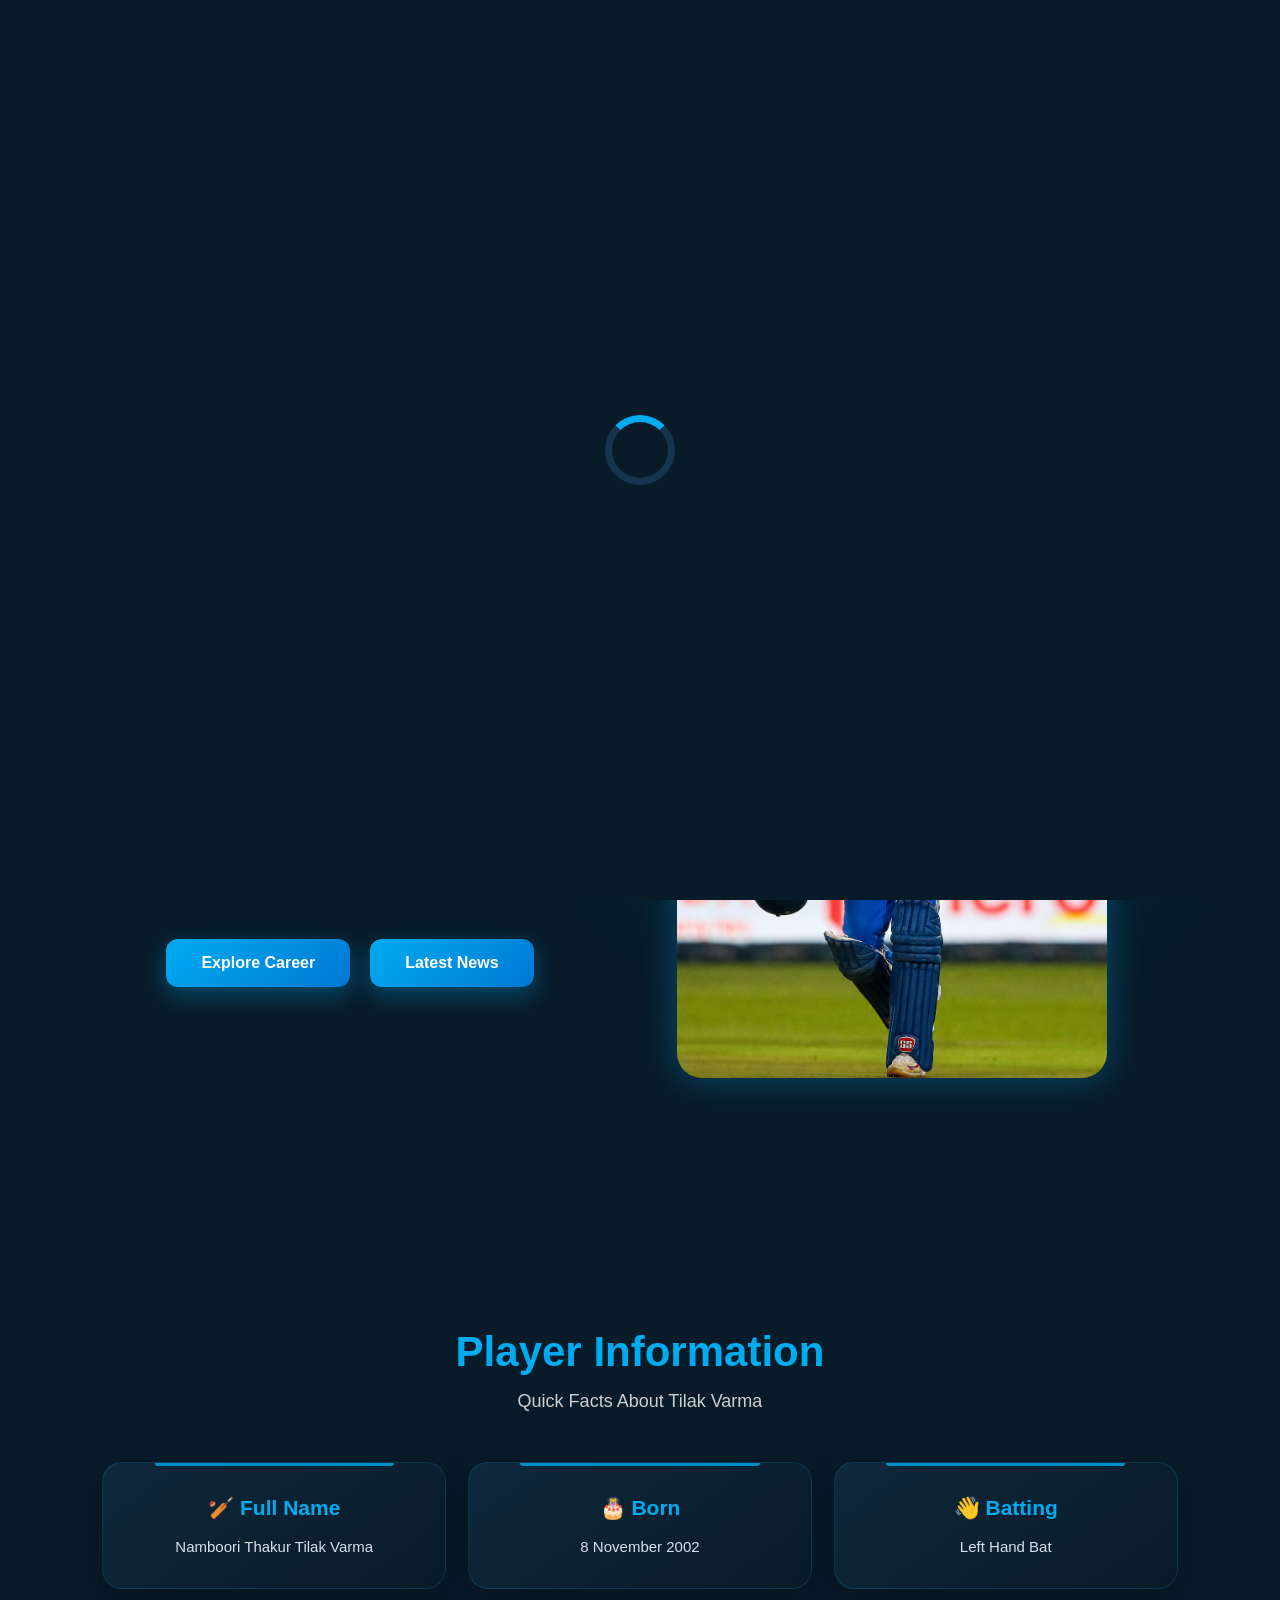
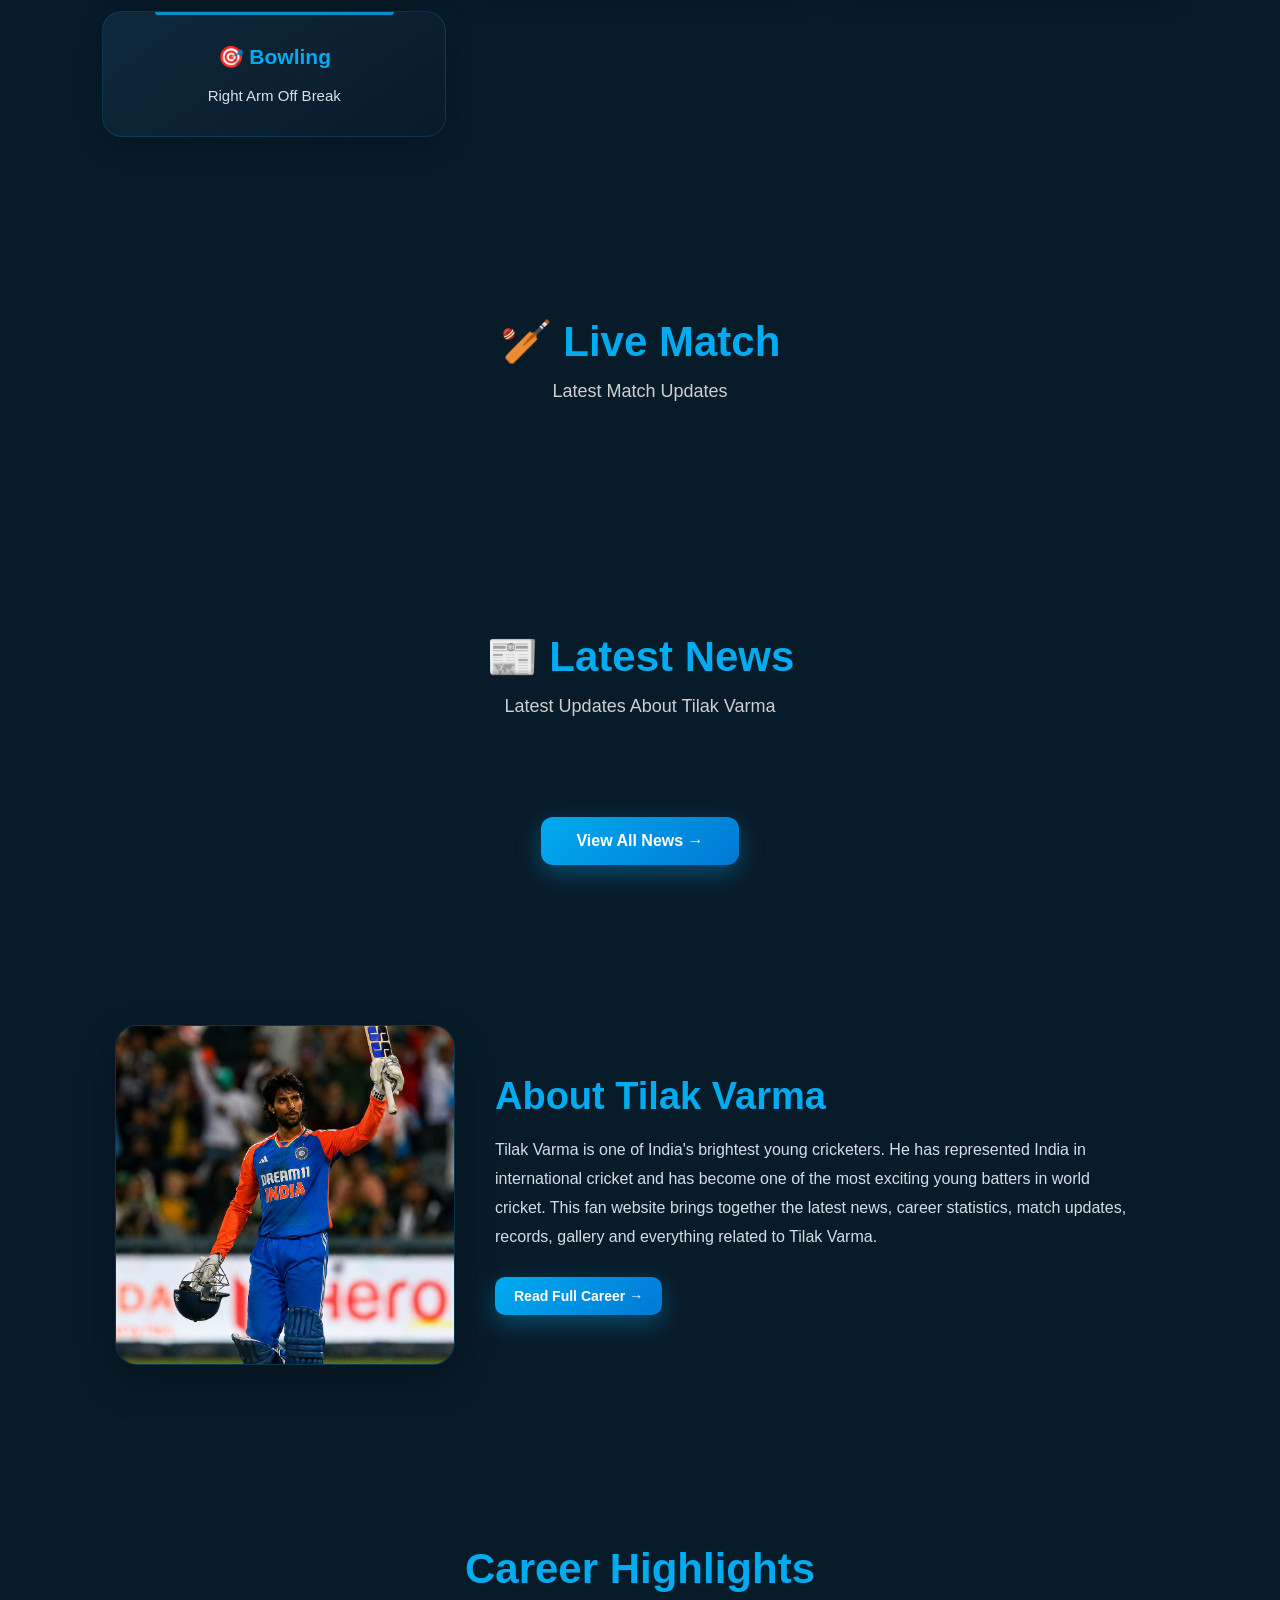
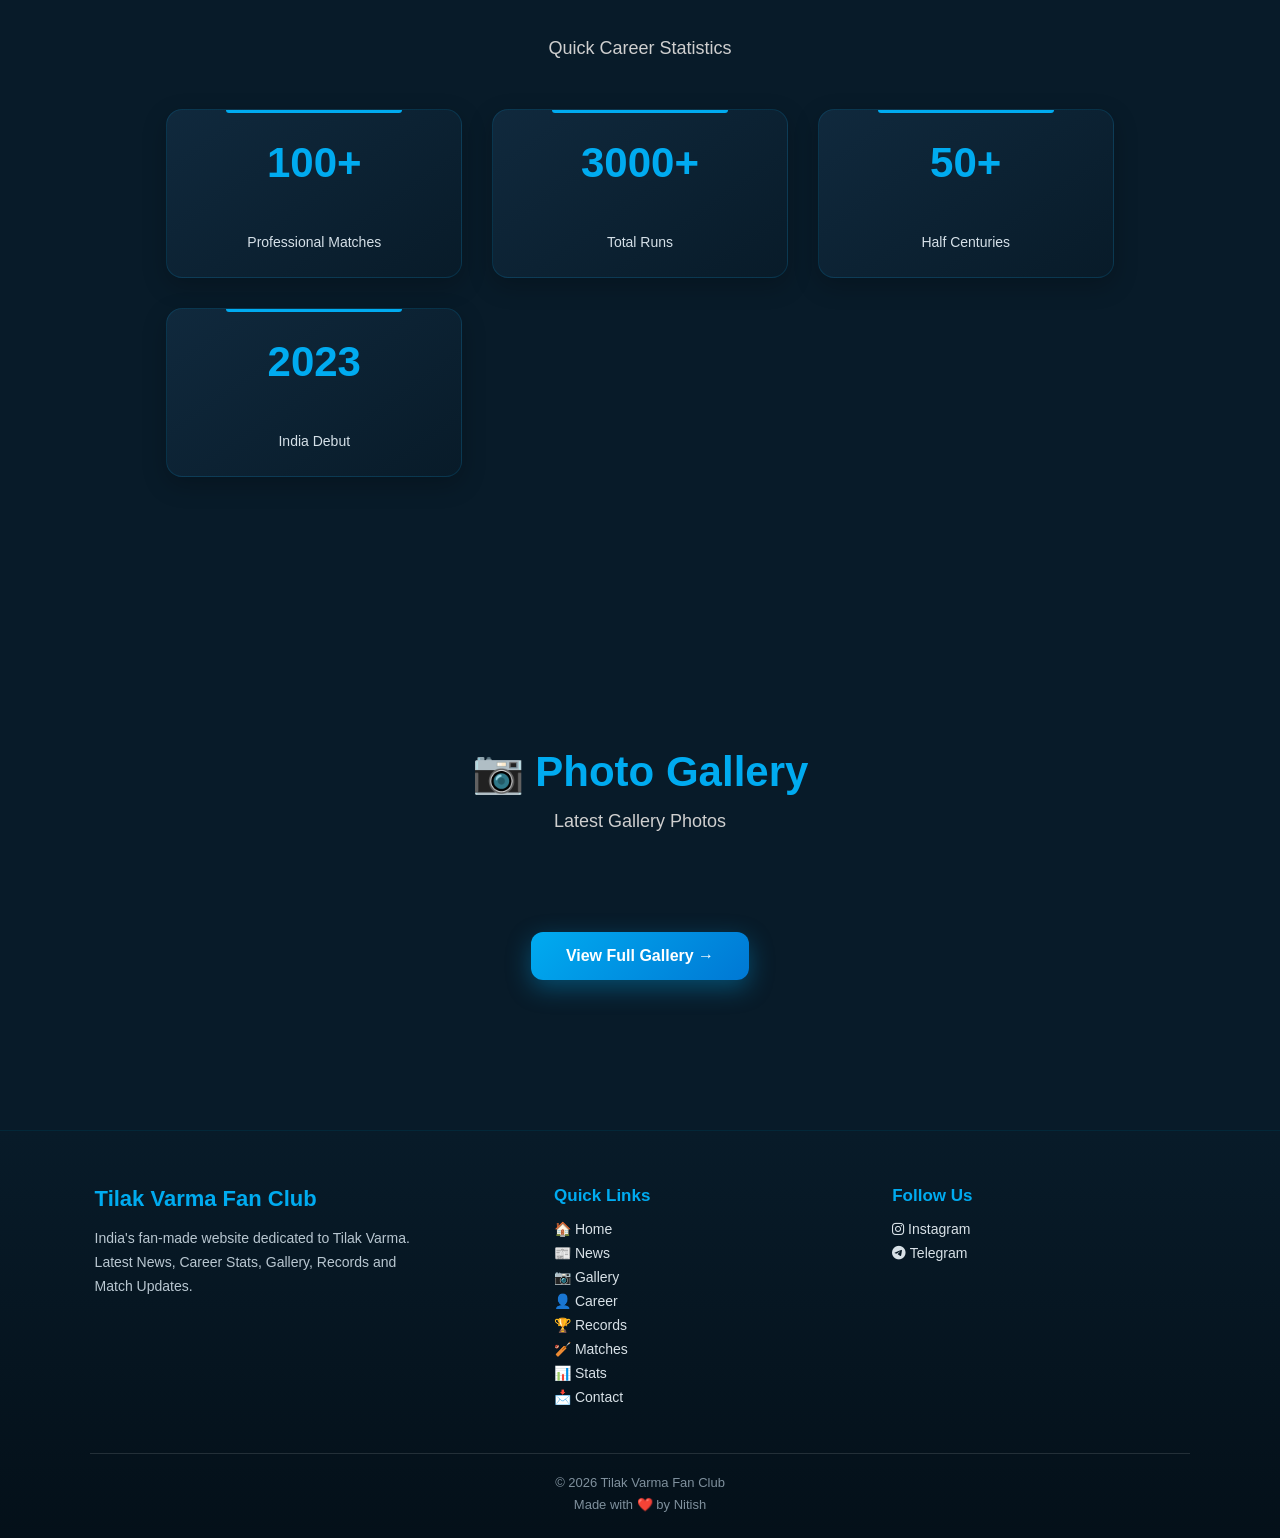
==== commit a8ba0503: "website updated" ====
--- a/index.html
+++ b/index.html
@@ -143,7 +143,7 @@
     <header>
       <nav class="navbar">
         <div class="logo">
-          <img src="image/tilak.png" alt="Logo"/>
+          <img src="image/tilak.png" alt="Logo">
 
           <h2>
             Tilak Varma
@@ -175,6 +175,11 @@
         </div>
       </nav>
     </header>
+    <!-- ================= ANNOUNCEMENT ================= -->
+
+<div id="websiteAnnouncement" class="website-announcement">
+    📢 <span id="announcementText">Latest Updates</span>
+</div>
     <!-- ================= SEARCH ================= -->
 
 <div class="site-search">
@@ -231,7 +236,7 @@
       </div>
 
       <div class="hero-image">
-        <img src="image/tilak23.png" alt="Tilak Varma"/>
+        <img src="image/tilak23.png" alt="Tilak Varma">
       </div>
     </section>
     <!-- ================= PLAYER INFO ================= -->
--- a/css/style.css
+++ b/css/style.css
@@ -89,7 +89,7 @@
 
 ::-webkit-scrollbar{
 
-    width:8px;
+    width:5px;
 
 }
 
--- a/css/home.css
+++ b/css/home.css
@@ -260,4 +260,32 @@
 
 box-shadow:0 20px 40px rgba(0,171,240,.35);
 
+}
+
+/* ======================================
+   WEBSITE ANNOUNCEMENT
+====================================== */
+
+.website-announcement {
+    width: 100%;
+    box-sizing: border-box;
+    padding: 12px 20px;
+    text-align: center;
+    background: #00a8ff;
+    color: #ffffff;
+    font-size: 14px;
+    font-weight: 600;
+}
+
+.website-announcement span {
+    margin-left: 5px;
+}
+
+@media (max-width: 600px) {
+
+    .website-announcement {
+        padding: 10px 12px;
+        font-size: 12px;
+    }
+
 }
